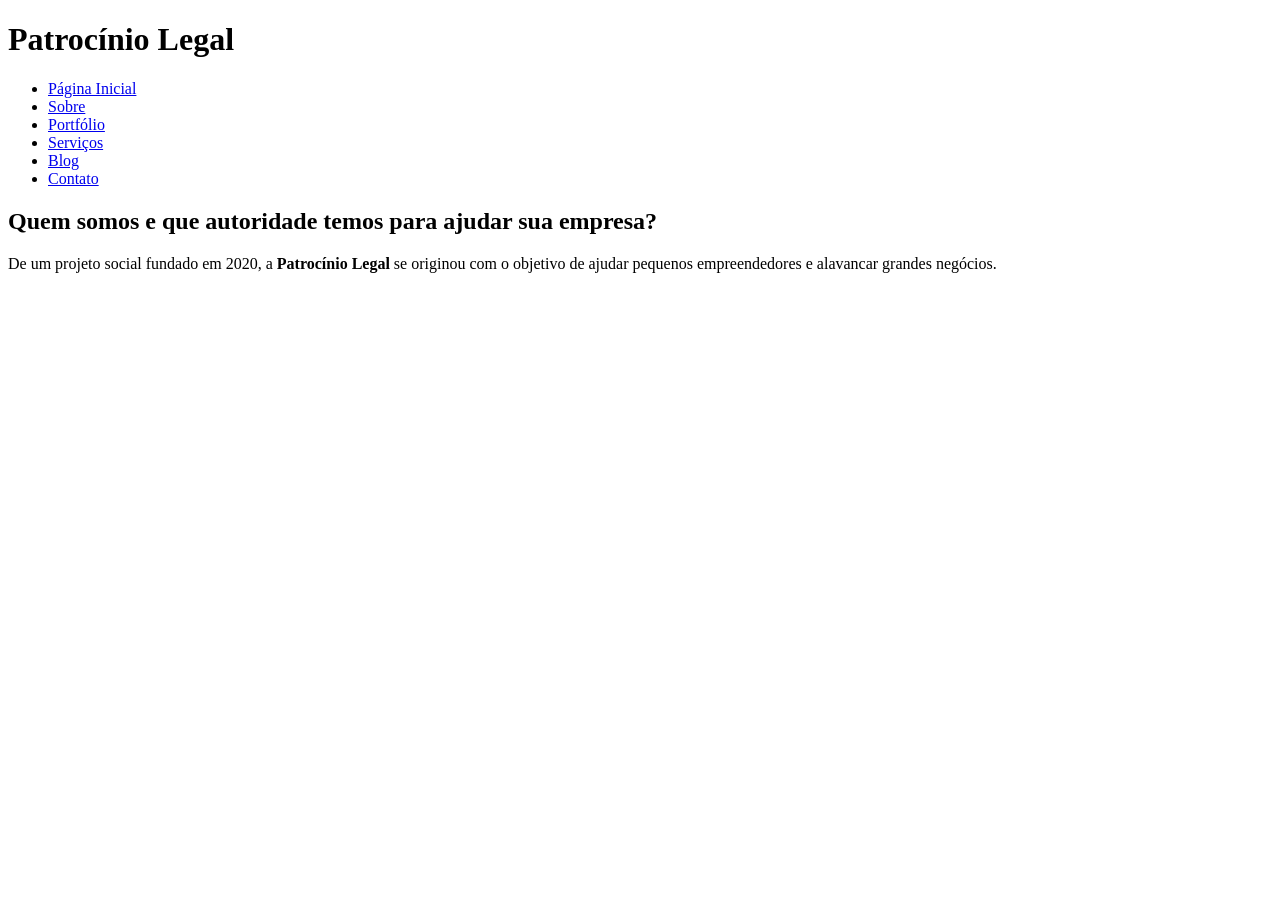
==== index.html @ 95391bee "Add files via upload" ====
<!DOCTYPE html>
<html lang="pt-BR">
<head>
    <meta charset="UTF-8">
    <meta name="viewport" content="width=device-width, initial-scale=1.0">
    
    <title>Página Inicial</title>
</head>
<body>
    <main>
        <header>
            <h1>Patrocínio Legal</h1>
        </header>
        <nav>
            <ul>
                <li><a href="index.html">Página Inicial</a></li>
                <li><a href="sobre.html">Sobre</a></li>
                <li><a href="portfolio.html">Portfólio</a></li>
                <li><a href="serviços.html">Serviços</a></li>
                <li><a href="blog.html">Blog</a></li>
                <li><a href="contato.html">Contato</a></li>
            </ul>
        </nav>
        <div>
            <h2>Quem somos e que autoridade temos para ajudar sua empresa?</h2>
            <p>De um projeto social fundado em 2020, a <strong>Patrocínio Legal</strong> se originou com o objetivo de ajudar pequenos empreendedores e alavancar grandes negócios.</p>
        </div>
    </main>
</body>
</html>
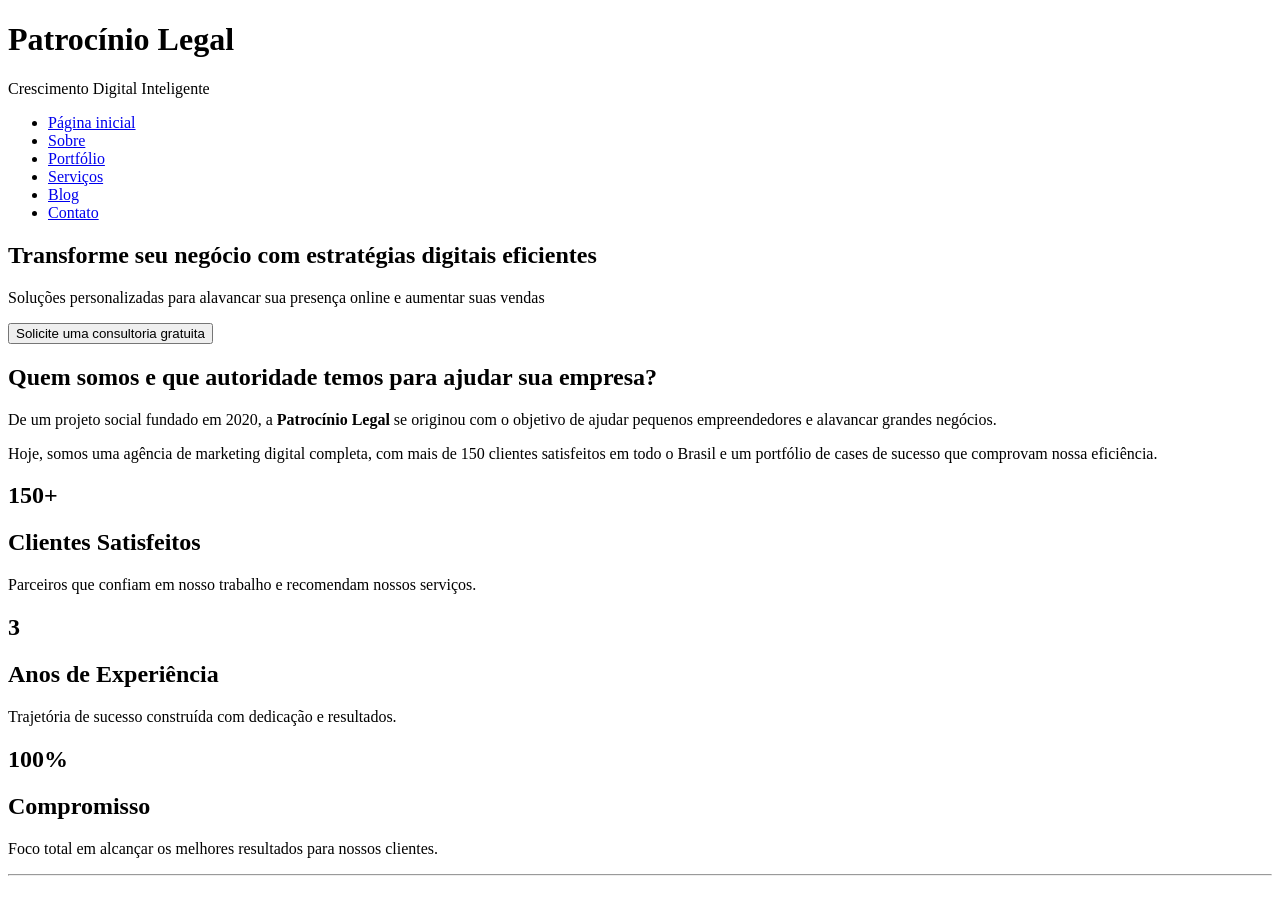
==== commit 5a4d0a6e: "modified:   index.html 	new file:   src/style/home.css" ====
--- a/index.html
+++ b/index.html
@@ -3,28 +3,62 @@
 <head>
     <meta charset="UTF-8">
     <meta name="viewport" content="width=device-width, initial-scale=1.0">
-    
-    <title>Página Inicial</title>
+    <title>Patrocínio Legal - Marketing Digital</title>
+    <link rel="stylesheet" href="/src/style/home.css">
 </head>
 <body>
-    <main>
-        <header>
-            <h1>Patrocínio Legal</h1>
-        </header>
-        <nav>
-            <ul>
-                <li><a href="index.html">Página Inicial</a></li>
-                <li><a href="sobre.html">Sobre</a></li>
-                <li><a href="portfolio.html">Portfólio</a></li>
-                <li><a href="serviços.html">Serviços</a></li>
-                <li><a href="blog.html">Blog</a></li>
-                <li><a href="contato.html">Contato</a></li>
-            </ul>
-        </nav>
-        <div>
-            <h2>Quem somos e que autoridade temos para ajudar sua empresa?</h2>
-            <p>De um projeto social fundado em 2020, a <strong>Patrocínio Legal</strong> se originou com o objetivo de ajudar pequenos empreendedores e alavancar grandes negócios.</p>
+    <header class="header-app">
+        <h1 class="logo">Patrocínio Legal</h1>
+        <span class="tagline">Crescimento Digital Inteligente</span>
+    </header>
+    
+    <nav class="nav-app">
+        <ul>
+            <li><a href="index.html">Página inicial</a></li>
+            <li><a href="sobre.html">Sobre</a></li>
+            <li><a href="portfolio.html">Portfólio</a></li>
+            <li><a href="servicos.html">Serviços</a></li>
+            <li><a href="blog.html">Blog</a></li>
+            <li><a href="contato.html">Contato</a></li>
+        </ul>
+    </nav>
+    
+    <div class="divider"></div>
+    
+    <section class="hero-banner">
+        <h1>Transforme seu negócio com estratégias digitais eficientes</h1>
+        <p>Soluções personalizadas para alavancar sua presença online e aumentar suas vendas</p>
+        <button class="cta-button">Solicite uma consultoria gratuita</button>
+    </section>
+
+    <section class="about-section">
+    <h2>Quem somos e que autoridade temos para ajudar sua empresa?</h2>
+    
+    <p>De um projeto social fundado em 2020, a <strong>Patrocínio Legal</strong> se originou com o objetivo de ajudar pequenos empreendedores e alavancar grandes negócios.</p>
+    
+    <p>Hoje, somos uma agência de marketing digital completa, com mais de 150 clientes satisfeitos em todo o Brasil e um portfólio de cases de sucesso que comprovam nossa eficiência.</p>
+    
+    <div class="container-metrics">
+        <div class="metric-card">
+            <h2>150+</h2>
+            <h2>Clientes Satisfeitos</h2>
+            <p>Parceiros que confiam em nosso trabalho e recomendam nossos serviços.</p>
         </div>
-    </main>
+
+        <div class="metric-card">
+            <h2>3</h2>
+            <h2>Anos de Experiência</h2>
+            <p>Trajetória de sucesso construída com dedicação e resultados.</p>
+        </div>
+
+        <div class="metric-card">
+            <h2>100%</h2>
+            <h2>Compromisso</h2>
+            <p>Foco total em alcançar os melhores resultados para nossos clientes.</p>
+        </div>
+    </div>
+</section>
+
+<hr class="section-divider">
 </body>
 </html>
--- a/src/style/home.css
+++ b/src/style/home.css
@@ -0,0 +1,7 @@
+:root {
+  --verde-principal: #2ecc71;
+  --verde-escuro: #27ae60;
+  --cinza-escuro: #2c3e50;
+  --cinza-texto: #7f8c8d;
+  --branco: #ffffff;
+}
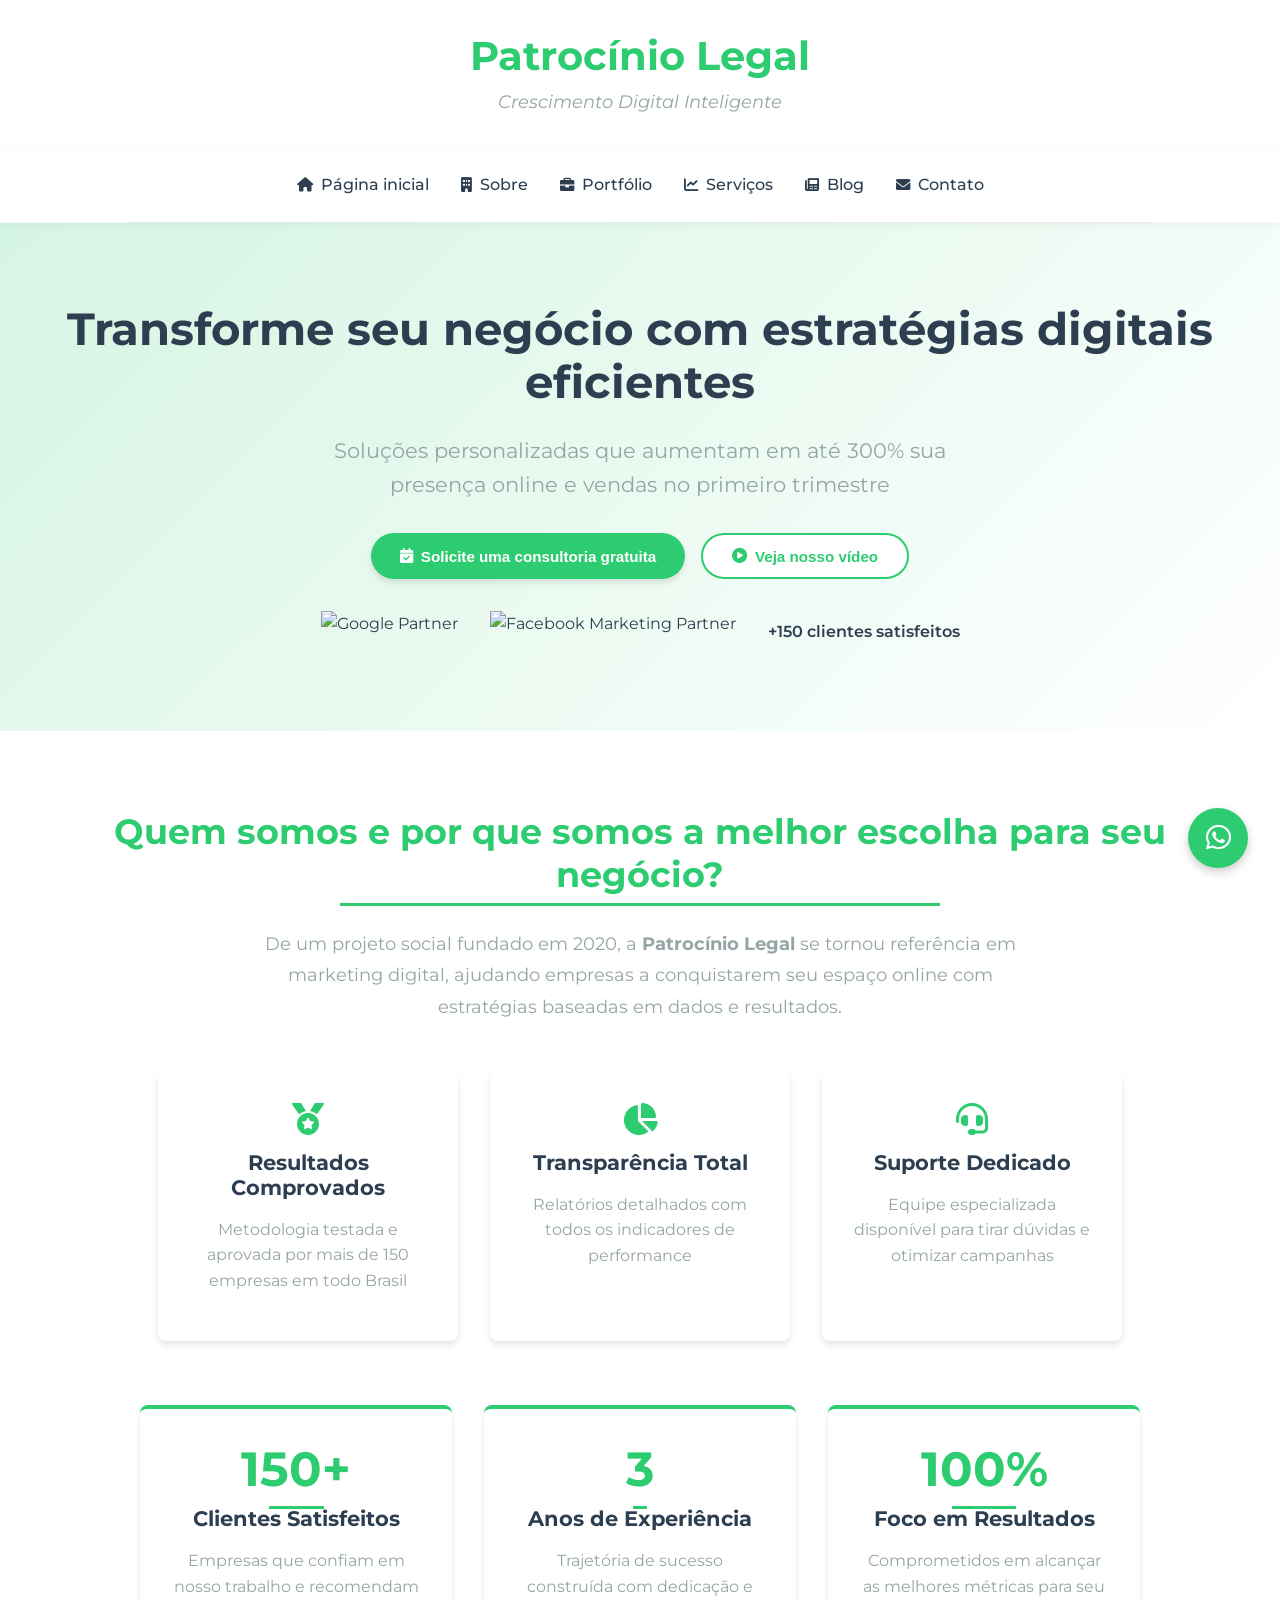
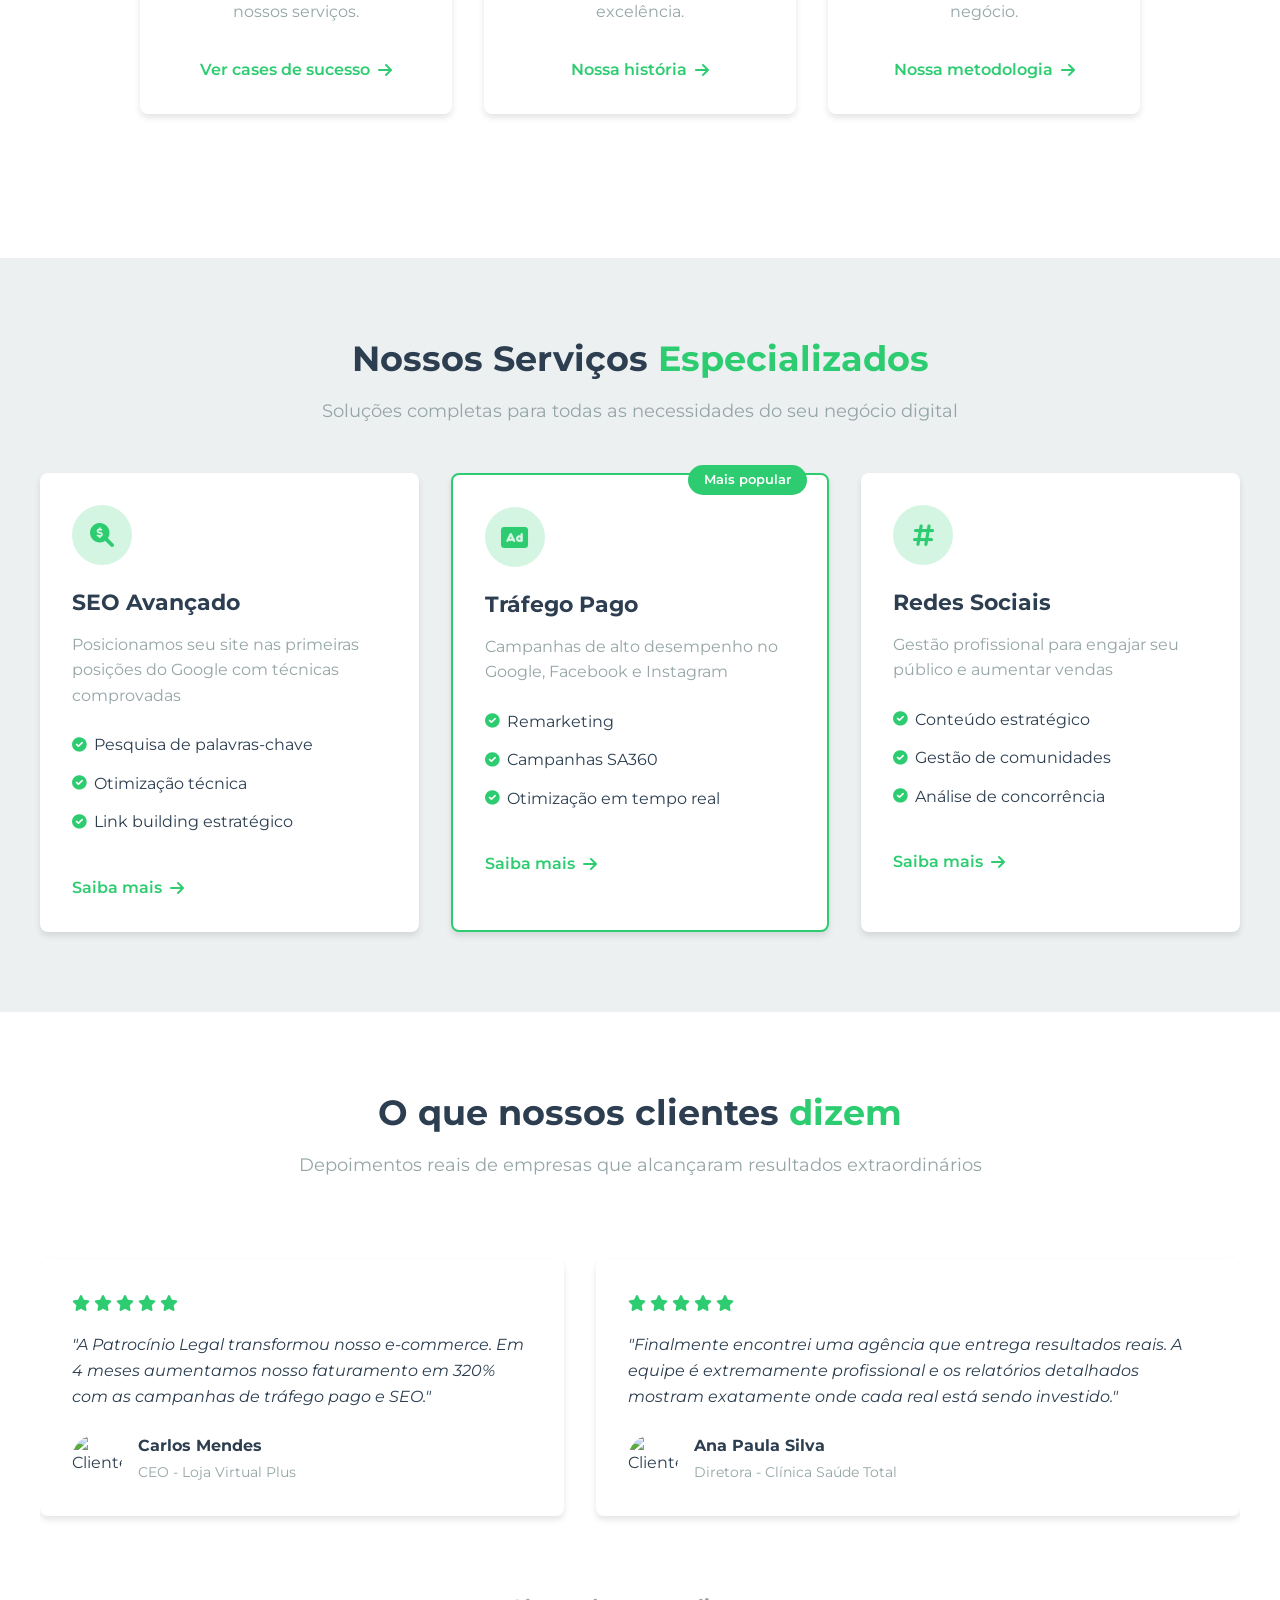
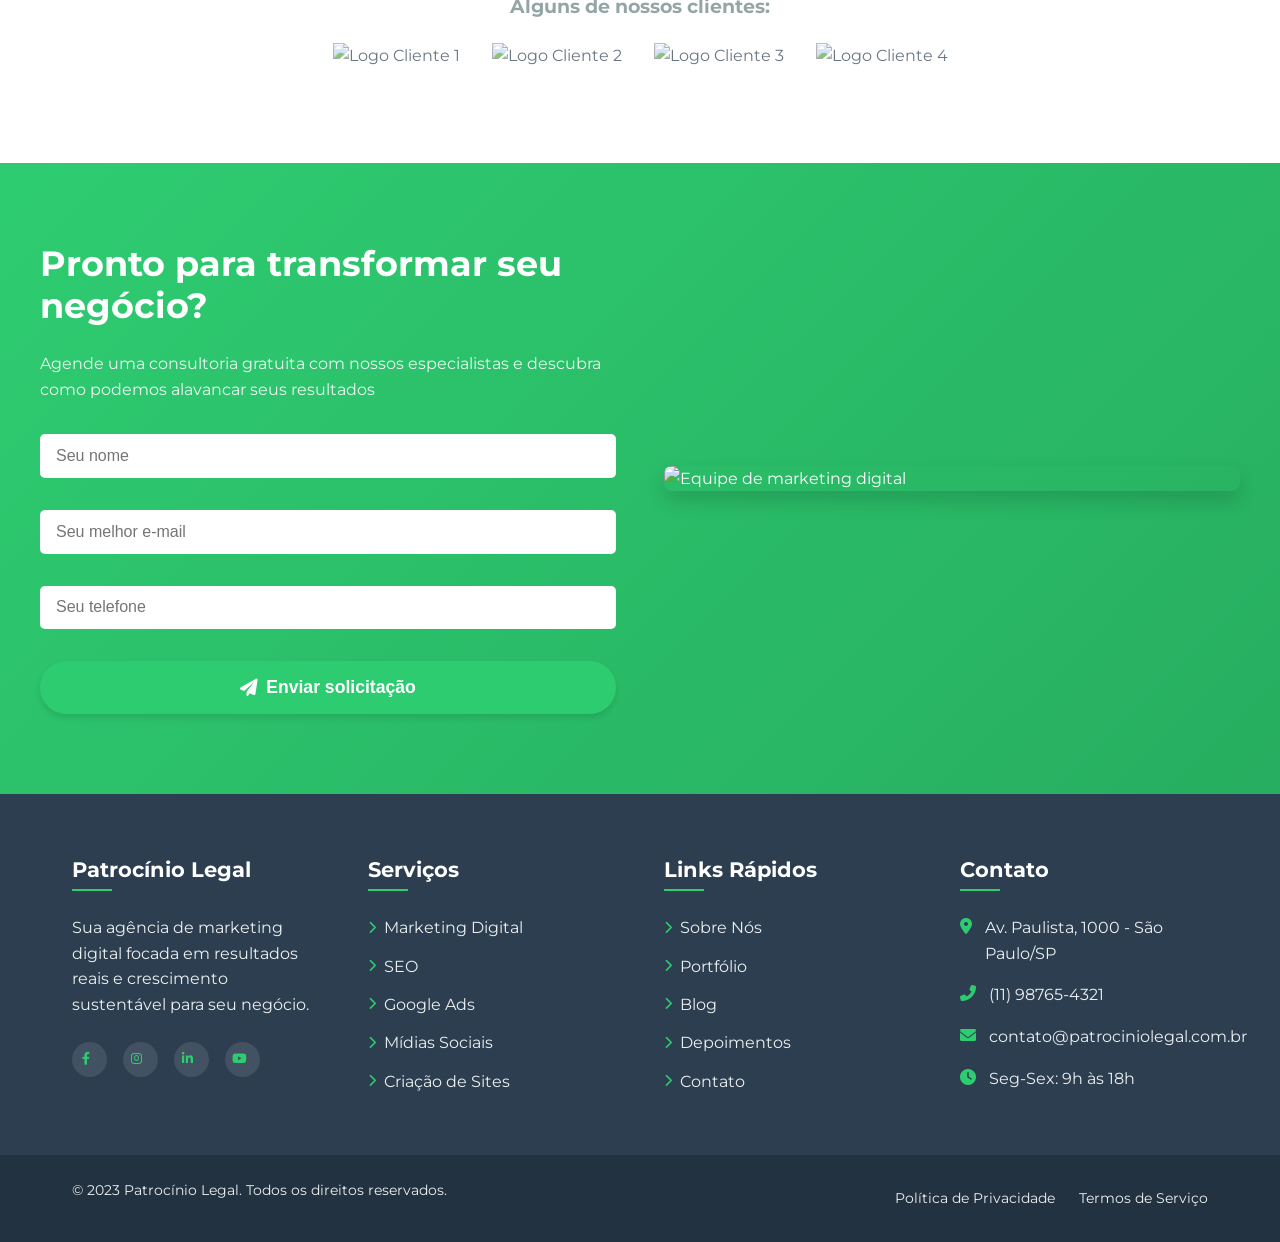
==== commit 6b58a344: "modified:   index.html 	modified:   src/style/home.css" ====
--- a/index.html
+++ b/index.html
@@ -1,64 +1,312 @@
 <!DOCTYPE html>
 <html lang="pt-BR">
+
 <head>
     <meta charset="UTF-8">
     <meta name="viewport" content="width=device-width, initial-scale=1.0">
-    <title>Patrocínio Legal - Marketing Digital</title>
+    <meta name="description"
+        content="Agência de Marketing Digital especializada em crescimento de negócios online com resultados comprovados">
+    <title>Patrocínio Legal - Marketing Digital que Transforma Negócios</title>
+    <link rel="preconnect" href="https://fonts.googleapis.com">
+    <link rel="preconnect" href="https://fonts.gstatic.com" crossorigin>
+    <link
+        href="https://fonts.googleapis.com/css2?family=Montserrat:wght@400;500;600;700&family=Open+Sans:wght@400;600&display=swap"
+        rel="stylesheet">
+    <link rel="stylesheet" href="https://cdnjs.cloudflare.com/ajax/libs/font-awesome/6.0.0/css/all.min.css">
     <link rel="stylesheet" href="/src/style/home.css">
 </head>
+
 <body>
     <header class="header-app">
-        <h1 class="logo">Patrocínio Legal</h1>
-        <span class="tagline">Crescimento Digital Inteligente</span>
+        <div class="header-container">
+            <h1 class="logo">Patrocínio Legal</h1>
+            <span class="tagline">Crescimento Digital Inteligente</span>
+        </div>
     </header>
-    
+
     <nav class="nav-app">
         <ul>
-            <li><a href="index.html">Página inicial</a></li>
-            <li><a href="sobre.html">Sobre</a></li>
-            <li><a href="portfolio.html">Portfólio</a></li>
-            <li><a href="servicos.html">Serviços</a></li>
-            <li><a href="blog.html">Blog</a></li>
-            <li><a href="contato.html">Contato</a></li>
+            <li><a href="index.html"><i class="fas fa-home"></i> Página inicial</a></li>
+            <li><a href="sobre.html"><i class="fas fa-building"></i> Sobre</a></li>
+            <li><a href="portfolio.html"><i class="fas fa-briefcase"></i> Portfólio</a></li>
+            <li><a href="servicos.html"><i class="fas fa-chart-line"></i> Serviços</a></li>
+            <li><a href="blog.html"><i class="fas fa-newspaper"></i> Blog</a></li>
+            <li><a href="contato.html"><i class="fas fa-envelope"></i> Contato</a></li>
         </ul>
     </nav>
-    
+
     <div class="divider"></div>
-    
+
     <section class="hero-banner">
-        <h1>Transforme seu negócio com estratégias digitais eficientes</h1>
-        <p>Soluções personalizadas para alavancar sua presença online e aumentar suas vendas</p>
-        <button class="cta-button">Solicite uma consultoria gratuita</button>
+        <div class="hero-content">
+            <h1>Transforme seu negócio com estratégias digitais eficientes</h1>
+            <p class="hero-subtitle">Soluções personalizadas que aumentam em até 300% sua presença online e vendas no
+                primeiro trimestre</p>
+            <div class="hero-cta">
+                <button class="cta-button primary"><i class="fas fa-calendar-check"></i> Solicite uma consultoria
+                    gratuita</button>
+                <button class="cta-button secondary"><i class="fas fa-play-circle"></i> Veja nosso vídeo</button>
+            </div>
+            <div class="trust-badges">
+                <img src="images/google-partner.png" alt="Google Partner" width="120">
+                <img src="images/facebook-marketing-partner.png" alt="Facebook Marketing Partner" width="120">
+                <span>+150 clientes satisfeitos</span>
+            </div>
+        </div>
     </section>
 
     <section class="about-section">
-    <h2>Quem somos e que autoridade temos para ajudar sua empresa?</h2>
-    
-    <p>De um projeto social fundado em 2020, a <strong>Patrocínio Legal</strong> se originou com o objetivo de ajudar pequenos empreendedores e alavancar grandes negócios.</p>
-    
-    <p>Hoje, somos uma agência de marketing digital completa, com mais de 150 clientes satisfeitos em todo o Brasil e um portfólio de cases de sucesso que comprovam nossa eficiência.</p>
-    
-    <div class="container-metrics">
-        <div class="metric-card">
-            <h2>150+</h2>
-            <h2>Clientes Satisfeitos</h2>
-            <p>Parceiros que confiam em nosso trabalho e recomendam nossos serviços.</p>
-        </div>
-
-        <div class="metric-card">
-            <h2>3</h2>
-            <h2>Anos de Experiência</h2>
-            <p>Trajetória de sucesso construída com dedicação e resultados.</p>
-        </div>
-
-        <div class="metric-card">
-            <h2>100%</h2>
-            <h2>Compromisso</h2>
-            <p>Foco total em alcançar os melhores resultados para nossos clientes.</p>
-        </div>
+        <div class="about-container">
+            <h2>Quem somos e por que somos a melhor escolha para seu negócio?</h2>
+
+            <p class="about-intro">De um projeto social fundado em 2020, a <strong>Patrocínio Legal</strong> se tornou
+                referência em marketing digital, ajudando empresas a conquistarem seu espaço online com estratégias
+                baseadas em dados e resultados.</p>
+
+            <div class="about-highlights">
+                <div class="highlight-card">
+                    <i class="fas fa-medal"></i>
+                    <h3>Resultados Comprovados</h3>
+                    <p>Metodologia testada e aprovada por mais de 150 empresas em todo Brasil</p>
+                </div>
+                <div class="highlight-card">
+                    <i class="fas fa-chart-pie"></i>
+                    <h3>Transparência Total</h3>
+                    <p>Relatórios detalhados com todos os indicadores de performance</p>
+                </div>
+                <div class="highlight-card">
+                    <i class="fas fa-headset"></i>
+                    <h3>Suporte Dedicado</h3>
+                    <p>Equipe especializada disponível para tirar dúvidas e otimizar campanhas</p>
+                </div>
+            </div>
+
+            <div class="container-metrics">
+                <div class="metric-card">
+                    <h2>150+</h2>
+                    <h3>Clientes Satisfeitos</h3>
+                    <p>Empresas que confiam em nosso trabalho e recomendam nossos serviços.</p>
+                    <a href="#" class="metric-link">Ver cases de sucesso <i class="fas fa-arrow-right"></i></a>
+                </div>
+
+                <div class="metric-card">
+                    <h2>3</h2>
+                    <h3>Anos de Experiência</h3>
+                    <p>Trajetória de sucesso construída com dedicação e excelência.</p>
+                    <a href="#" class="metric-link">Nossa história <i class="fas fa-arrow-right"></i></a>
+                </div>
+
+                <div class="metric-card">
+                    <h2>100%</h2>
+                    <h3>Foco em Resultados</h3>
+                    <p>Comprometidos em alcançar as melhores métricas para seu negócio.</p>
+                    <a href="#" class="metric-link">Nossa metodologia <i class="fas fa-arrow-right"></i></a>
+                </div>
+            </div>
+        </div>
+    </section>
+
+    <section class="services-section">
+        <div class="services-container">
+            <h2>Nossos Serviços <span>Especializados</span></h2>
+            <p class="section-subtitle">Soluções completas para todas as necessidades do seu negócio digital</p>
+
+            <div class="services-grid">
+                <div class="service-card">
+                    <div class="service-icon">
+                        <i class="fas fa-search-dollar"></i>
+                    </div>
+                    <h3>SEO Avançado</h3>
+                    <p>Posicionamos seu site nas primeiras posições do Google com técnicas comprovadas</p>
+                    <ul class="service-features">
+                        <li><i class="fas fa-check-circle"></i> Pesquisa de palavras-chave</li>
+                        <li><i class="fas fa-check-circle"></i> Otimização técnica</li>
+                        <li><i class="fas fa-check-circle"></i> Link building estratégico</li>
+                    </ul>
+                    <a href="#" class="service-link">Saiba mais <i class="fas fa-arrow-right"></i></a>
+                </div>
+
+                <div class="service-card featured">
+                    <div class="service-icon">
+                        <i class="fas fa-ad"></i>
+                    </div>
+                    <h3>Tráfego Pago</h3>
+                    <p>Campanhas de alto desempenho no Google, Facebook e Instagram</p>
+                    <ul class="service-features">
+                        <li><i class="fas fa-check-circle"></i> Remarketing</li>
+                        <li><i class="fas fa-check-circle"></i> Campanhas SA360</li>
+                        <li><i class="fas fa-check-circle"></i> Otimização em tempo real</li>
+                    </ul>
+                    <a href="#" class="service-link">Saiba mais <i class="fas fa-arrow-right"></i></a>
+                    <div class="featured-badge">Mais popular</div>
+                </div>
+
+                <div class="service-card">
+                    <div class="service-icon">
+                        <i class="fas fa-hashtag"></i>
+                    </div>
+                    <h3>Redes Sociais</h3>
+                    <p>Gestão profissional para engajar seu público e aumentar vendas</p>
+                    <ul class="service-features">
+                        <li><i class="fas fa-check-circle"></i> Conteúdo estratégico</li>
+                        <li><i class="fas fa-check-circle"></i> Gestão de comunidades</li>
+                        <li><i class="fas fa-check-circle"></i> Análise de concorrência</li>
+                    </ul>
+                    <a href="#" class="service-link">Saiba mais <i class="fas fa-arrow-right"></i></a>
+                </div>
+            </div>
+        </div>
+    </section>
+
+    <section class="testimonials-section">
+        <div class="testimonials-container">
+            <h2>O que nossos clientes <span>dizem</span></h2>
+            <p class="section-subtitle">Depoimentos reais de empresas que alcançaram resultados extraordinários</p>
+
+            <div class="testimonials-slider">
+                <div class="testimonial-card">
+                    <div class="testimonial-rating">
+                        <i class="fas fa-star"></i>
+                        <i class="fas fa-star"></i>
+                        <i class="fas fa-star"></i>
+                        <i class="fas fa-star"></i>
+                        <i class="fas fa-star"></i>
+                    </div>
+                    <p class="testimonial-text">"A Patrocínio Legal transformou nosso e-commerce. Em 4 meses aumentamos
+                        nosso faturamento em 320% com as campanhas de tráfego pago e SEO."</p>
+                    <div class="testimonial-author">
+                        <img src="images/client1.jpg" alt="Cliente 1" class="author-avatar">
+                        <div class="author-info">
+                            <strong>Carlos Mendes</strong>
+                            <span>CEO - Loja Virtual Plus</span>
+                        </div>
+                    </div>
+                </div>
+
+                <div class="testimonial-card">
+                    <div class="testimonial-rating">
+                        <i class="fas fa-star"></i>
+                        <i class="fas fa-star"></i>
+                        <i class="fas fa-star"></i>
+                        <i class="fas fa-star"></i>
+                        <i class="fas fa-star"></i>
+                    </div>
+                    <p class="testimonial-text">"Finalmente encontrei uma agência que entrega resultados reais. A equipe
+                        é extremamente profissional e os relatórios detalhados mostram exatamente onde cada real está
+                        sendo investido."</p>
+                    <div class="testimonial-author">
+                        <img src="images/client2.jpg" alt="Cliente 2" class="author-avatar">
+                        <div class="author-info">
+                            <strong>Ana Paula Silva</strong>
+                            <span>Diretora - Clínica Saúde Total</span>
+                        </div>
+                    </div>
+                </div>
+            </div>
+
+            <div class="companies-logos">
+                <h3>Alguns de nossos clientes:</h3>
+                <div class="logos-grid">
+                    <img src="images/client-logo1.png" alt="Logo Cliente 1">
+                    <img src="images/client-logo2.png" alt="Logo Cliente 2">
+                    <img src="images/client-logo3.png" alt="Logo Cliente 3">
+                    <img src="images/client-logo4.png" alt="Logo Cliente 4">
+                </div>
+            </div>
+        </div>
+    </section>
+
+    <section class="cta-section">
+        <div class="cta-container">
+            <div class="cta-content">
+                <h2>Pronto para transformar seu negócio?</h2>
+                <p>Agende uma consultoria gratuita com nossos especialistas e descubra como podemos alavancar seus
+                    resultados</p>
+
+                <form class="cta-form">
+                    <div class="form-group">
+                        <input type="text" placeholder="Seu nome" required>
+                    </div>
+                    <div class="form-group">
+                        <input type="email" placeholder="Seu melhor e-mail" required>
+                    </div>
+                    <div class="form-group">
+                        <input type="tel" placeholder="Seu telefone" required>
+                    </div>
+                    <button type="submit" class="cta-button primary large">
+                        <i class="fas fa-paper-plane"></i> Enviar solicitação
+                    </button>
+                </form>
+            </div>
+            <div class="cta-image">
+                <img src="images/cta-image.jpg" alt="Equipe de marketing digital">
+            </div>
+        </div>
+    </section>
+
+    <footer class="footer-app">
+        <div class="footer-container">
+            <div class="footer-column">
+                <h3>Patrocínio Legal</h3>
+                <p>Sua agência de marketing digital focada em resultados reais e crescimento sustentável para seu
+                    negócio.</p>
+                <div class="social-links">
+                    <a href="#"><i class="fab fa-facebook-f"></i></a>
+                    <a href="#"><i class="fab fa-instagram"></i></a>
+                    <a href="#"><i class="fab fa-linkedin-in"></i></a>
+                    <a href="#"><i class="fab fa-youtube"></i></a>
+                </div>
+            </div>
+
+            <div class="footer-column">
+                <h3>Serviços</h3>
+                <ul>
+                    <li><a href="#"><i class="fas fa-chevron-right"></i> Marketing Digital</a></li>
+                    <li><a href="#"><i class="fas fa-chevron-right"></i> SEO</a></li>
+                    <li><a href="#"><i class="fas fa-chevron-right"></i> Google Ads</a></li>
+                    <li><a href="#"><i class="fas fa-chevron-right"></i> Mídias Sociais</a></li>
+                    <li><a href="#"><i class="fas fa-chevron-right"></i> Criação de Sites</a></li>
+                </ul>
+            </div>
+
+            <div class="footer-column">
+                <h3>Links Rápidos</h3>
+                <ul>
+                    <li><a href="#"><i class="fas fa-chevron-right"></i> Sobre Nós</a></li>
+                    <li><a href="#"><i class="fas fa-chevron-right"></i> Portfólio</a></li>
+                    <li><a href="#"><i class="fas fa-chevron-right"></i> Blog</a></li>
+                    <li><a href="#"><i class="fas fa-chevron-right"></i> Depoimentos</a></li>
+                    <li><a href="#"><i class="fas fa-chevron-right"></i> Contato</a></li>
+                </ul>
+            </div>
+
+            <div class="footer-column">
+                <h3>Contato</h3>
+                <ul class="contact-info">
+                    <li><i class="fas fa-map-marker-alt"></i> Av. Paulista, 1000 - São Paulo/SP</li>
+                    <li><i class="fas fa-phone-alt"></i> (11) 98765-4321</li>
+                    <li><i class="fas fa-envelope"></i> contato@patrociniolegal.com.br</li>
+                    <li><i class="fas fa-clock"></i> Seg-Sex: 9h às 18h</li>
+                </ul>
+            </div>
+        </div>
+
+        <div class="footer-bottom">
+            <div class="footer-bottom-container">
+                <p>&copy; 2023 Patrocínio Legal. Todos os direitos reservados.</p>
+                <div class="footer-links">
+                    <a href="#">Política de Privacidade</a>
+                    <a href="#">Termos de Serviço</a>
+                </div>
+            </div>
+        </div>
+    </footer>
+
+    <div class="whatsapp-float">
+        <a href="https://wa.me/5511987654321" target="_blank">
+            <i class="fab fa-whatsapp"></i>
+        </a>
     </div>
-</section>
-
-<hr class="section-divider">
 </body>
+
 </html>
--- a/src/style/home.css
+++ b/src/style/home.css
@@ -1,7 +1,891 @@
 :root {
   --verde-principal: #2ecc71;
   --verde-escuro: #27ae60;
+  --verde-claro: #d5f5e3;
   --cinza-escuro: #2c3e50;
-  --cinza-texto: #7f8c8d;
+  --cinza-medio: #95a5a6;
+  --cinza-claro: #ecf0f1;
   --branco: #ffffff;
+  --preto: #333333;
+  --sombra: 0 4px 6px rgba(0, 0, 0, 0.1);
+  --sombra-hover: 0 10px 20px rgba(0, 0, 0, 0.15);
+}
+
+* {
+  margin: 0;
+  padding: 0;
+  box-sizing: border-box;
+}
+
+body {
+  font-family: 'Montserrat', 'Open Sans', sans-serif;
+  line-height: 1.6;
+  color: var(--cinza-escuro);
+  background-color: var(--branco);
+  -webkit-font-smoothing: antialiased;
+}
+
+h1, h2, h3, h4 {
+  font-family: 'Montserrat', sans-serif;
+  font-weight: 700;
+  line-height: 1.2;
+}
+
+p {
+  margin-bottom: 1rem;
+  color: var(--cinza-medio);
+}
+
+a {
+  text-decoration: none;
+  color: var(--verde-principal);
+  transition: all 0.3s ease;
+}
+
+img {
+  max-width: 100%;
+  height: auto;
+}
+
+.header-app {
+  padding: 2rem 0;
+  text-align: center;
+  background-color: var(--branco);
+  box-shadow: 0 2px 10px rgba(0, 0, 0, 0.05);
+}
+
+.header-container {
+  max-width: 1200px;
+  margin: 0 auto;
+  padding: 0 20px;
+}
+
+.logo {
+  font-size: 2.5rem;
+  color: var(--verde-principal);
+  margin-bottom: 0.5rem;
+}
+
+.logo-container {
+  display: flex;
+  align-items: center;
+  gap: 1rem;
+}
+
+.logo-icon {
+  flex-shrink: 0;
+}
+
+.tagline {
+  display: block;
+  font-size: 1.1rem;
+  font-style: italic;
+  color: var(--cinza-medio);
+}
+
+.nav-app {
+  background-color: var(--branco);
+  position: sticky;
+  top: 0;
+  z-index: 100;
+  box-shadow: 0 2px 10px rgba(0, 0, 0, 0.05);
+}
+
+.nav-app ul {
+  display: flex;
+  justify-content: center;
+  list-style: none;
+  max-width: 1200px;
+  margin: 0 auto;
+  padding: 1rem;
+  flex-wrap: wrap;
+}
+
+.nav-app li {
+  margin: 0 1rem;
+}
+
+.nav-app a {
+  color: var(--cinza-escuro);
+  font-weight: 500;
+  padding: 0.5rem 0;
+  position: relative;
+  display: flex;
+  align-items: center;
+}
+
+.nav-app a i {
+  margin-right: 0.5rem;
+  font-size: 0.9rem;
+}
+
+.nav-app a::after {
+  content: '';
+  position: absolute;
+  width: 0;
+  height: 2px;
+  background: var(--verde-principal);
+  bottom: 0;
+  left: 0;
+  transition: width 0.3s ease;
+}
+
+.nav-app a:hover {
+  color: var(--verde-principal);
+}
+
+.nav-app a:hover::after {
+  width: 100%;
+}
+
+.divider {
+  height: 1px;
+  background-color: var(--cinza-claro);
+  width: 80%;
+  margin: 0 auto;
+}
+
+.hero-banner {
+  background: linear-gradient(135deg, var(--verde-claro), var(--branco));
+  padding: 5rem 2rem;
+  text-align: center;
+}
+
+.hero-content {
+  max-width: 1200px;
+  margin: 0 auto;
+}
+
+.hero-banner h1 {
+  font-size: 2.8rem;
+  margin-bottom: 1.5rem;
+  color: var(--cinza-escuro);
+}
+
+.hero-subtitle {
+  font-size: 1.3rem;
+  color: var(--cinza-medio);
+  max-width: 700px;
+  margin: 0 auto 2rem;
+}
+
+.hero-cta {
+  display: flex;
+  justify-content: center;
+  gap: 1rem;
+  margin-bottom: 2rem;
+  flex-wrap: wrap;
+}
+
+.trust-badges {
+  display: flex;
+  justify-content: center;
+  align-items: center;
+  gap: 2rem;
+  flex-wrap: wrap;
+}
+
+.trust-badges img {
+  height: 40px;
+  width: auto;
+}
+
+.trust-badges span {
+  font-weight: 600;
+  color: var(--cinza-escuro);
+}
+
+.cta-button {
+  display: inline-flex;
+  align-items: center;
+  justify-content: center;
+  padding: 0.8rem 1.8rem;
+  border-radius: 50px;
+  font-weight: 600;
+  transition: all 0.3s ease;
+  cursor: pointer;
+  border: none;
+  font-size: 0.95rem;
+}
+
+.cta-button i {
+  margin-right: 0.5rem;
+}
+
+.cta-button.primary {
+  background-color: var(--verde-principal);
+  color: var(--branco);
+  box-shadow: var(--sombra);
+}
+
+.cta-button.primary:hover {
+  background-color: var(--verde-escuro);
+  transform: translateY(-3px);
+  box-shadow: var(--sombra-hover);
+}
+
+.cta-button.secondary {
+  background-color: var(--branco);
+  color: var(--verde-principal);
+  border: 2px solid var(--verde-principal);
+}
+
+.cta-button.secondary:hover {
+  background-color: var(--verde-claro);
+  transform: translateY(-3px);
+}
+
+.cta-button.large {
+  padding: 1rem 2.5rem;
+  font-size: 1.1rem;
+}
+
+/* ===== SEÇÃO SOBRE ===== */
+.about-section {
+  padding: 5rem 2rem;
+  background-color: var(--branco);
+}
+
+.about-container {
+  max-width: 1200px;
+  margin: 0 auto;
+  text-align: center;
+}
+
+.about-section h2 {
+  font-size: 2.2rem;
+  color: var(--verde-principal);
+  margin-bottom: 2rem;
+  position: relative;
+  display: inline-block;
+}
+
+.about-section h2::after {
+  content: '';
+  position: absolute;
+  width: 50%;
+  height: 3px;
+  background: var(--verde-principal);
+  bottom: -10px;
+  left: 25%;
+}
+
+.about-intro {
+  font-size: 1.1rem;
+  max-width: 800px;
+  margin: 0 auto 3rem;
+  line-height: 1.8;
+}
+
+.about-highlights {
+  display: flex;
+  justify-content: center;
+  gap: 2rem;
+  margin: 3rem auto;
+  flex-wrap: wrap;
+}
+
+.highlight-card {
+  flex: 1;
+  min-width: 250px;
+  max-width: 300px;
+  padding: 2rem;
+  background: var(--branco);
+  border-radius: 8px;
+  box-shadow: var(--sombra);
+  transition: all 0.3s ease;
+}
+
+.highlight-card:hover {
+  transform: translateY(-10px);
+  box-shadow: var(--sombra-hover);
+}
+
+.highlight-card i {
+  font-size: 2rem;
+  color: var(--verde-principal);
+  margin-bottom: 1rem;
+}
+
+.highlight-card h3 {
+  font-size: 1.3rem;
+  margin-bottom: 1rem;
+  color: var(--cinza-escuro);
+}
+
+.container-metrics {
+  display: grid;
+  grid-template-columns: repeat(auto-fit, minmax(250px, 1fr));
+  gap: 2rem;
+  max-width: 1000px;
+  margin: 4rem auto;
+}
+
+.metric-card {
+  background: var(--branco);
+  padding: 2rem;
+  border-radius: 8px;
+  box-shadow: var(--sombra);
+  transition: all 0.3s ease;
+  text-align: center;
+  border-top: 4px solid var(--verde-principal);
+  position: relative;
+  overflow: hidden;
+}
+
+.metric-card:hover {
+  transform: translateY(-10px);
+  box-shadow: var(--sombra-hover);
+}
+
+.metric-card h2 {
+  font-size: 3rem;
+  color: var(--verde-principal);
+  margin-bottom: 0.5rem;
+}
+
+.metric-card h3 {
+  font-size: 1.3rem;
+  margin-bottom: 1rem;
+  color: var(--cinza-escuro);
+}
+
+.metric-link {
+  display: inline-flex;
+  align-items: center;
+  color: var(--verde-principal);
+  font-weight: 600;
+  margin-top: 1rem;
+}
+
+.metric-link i {
+  margin-left: 0.5rem;
+  transition: transform 0.3s ease;
+}
+
+.metric-link:hover i {
+  transform: translateX(5px);
+}
+
+/* ===== SERVIÇOS ===== */
+.services-section {
+  padding: 5rem 2rem;
+  background-color: var(--cinza-claro);
+}
+
+.services-container {
+  max-width: 1200px;
+  margin: 0 auto;
+  text-align: center;
+}
+
+.services-section h2 {
+  font-size: 2.2rem;
+  color: var(--cinza-escuro);
+  margin-bottom: 1rem;
+}
+
+.services-section h2 span {
+  color: var(--verde-principal);
+}
+
+.section-subtitle {
+  font-size: 1.1rem;
+  color: var(--cinza-medio);
+  max-width: 700px;
+  margin: 0 auto 3rem;
+}
+
+.services-grid {
+  display: grid;
+  grid-template-columns: repeat(auto-fit, minmax(300px, 1fr));
+  gap: 2rem;
+  margin-top: 2rem;
+}
+
+.service-card {
+  background: var(--branco);
+  padding: 2rem;
+  border-radius: 8px;
+  box-shadow: var(--sombra);
+  transition: all 0.3s ease;
+  position: relative;
+  text-align: left;
+}
+
+.service-card.featured {
+  border: 2px solid var(--verde-principal);
+}
+
+.service-icon {
+  width: 60px;
+  height: 60px;
+  background: var(--verde-claro);
+  border-radius: 50%;
+  display: flex;
+  align-items: center;
+  justify-content: center;
+  margin-bottom: 1.5rem;
+}
+
+.service-icon i {
+  font-size: 1.5rem;
+  color: var(--verde-principal);
+}
+
+.service-card h3 {
+  font-size: 1.4rem;
+  margin-bottom: 1rem;
+  color: var(--cinza-escuro);
+}
+
+.service-features {
+  list-style: none;
+  margin: 1.5rem 0;
+}
+
+.service-features li {
+  margin-bottom: 0.8rem;
+  display: flex;
+  align-items: center;
+}
+
+.service-features i {
+  color: var(--verde-principal);
+  margin-right: 0.5rem;
+  font-size: 0.9rem;
+}
+
+.service-link {
+  display: inline-flex;
+  align-items: center;
+  color: var(--verde-principal);
+  font-weight: 600;
+  margin-top: 1rem;
+}
+
+.service-link i {
+  margin-left: 0.5rem;
+  transition: transform 0.3s ease;
+}
+
+.service-link:hover i {
+  transform: translateX(5px);
+}
+
+.featured-badge {
+  position: absolute;
+  top: -10px;
+  right: 20px;
+  background: var(--verde-principal);
+  color: var(--branco);
+  padding: 0.3rem 1rem;
+  border-radius: 20px;
+  font-size: 0.8rem;
+  font-weight: 600;
+}
+
+/* ===== DEPOIMENTOS ===== */
+.testimonials-section {
+  padding: 5rem 2rem;
+  background: var(--branco);
+}
+
+.testimonials-container {
+  max-width: 1200px;
+  margin: 0 auto;
+  text-align: center;
+}
+
+.testimonials-section h2 {
+  font-size: 2.2rem;
+  color: var(--cinza-escuro);
+  margin-bottom: 1rem;
+}
+
+.testimonials-section h2 span {
+  color: var(--verde-principal);
+}
+
+.testimonials-slider {
+  display: flex;
+  gap: 2rem;
+  overflow-x: auto;
+  padding: 2rem 0;
+  scroll-snap-type: x mandatory;
+  -webkit-overflow-scrolling: touch;
+}
+
+.testimonial-card {
+  min-width: 350px;
+  background: var(--branco);
+  padding: 2rem;
+  border-radius: 8px;
+  box-shadow: var(--sombra);
+  text-align: left;
+  scroll-snap-align: start;
+}
+
+.testimonial-rating {
+  color: var(--verde-principal);
+  margin-bottom: 1rem;
+}
+
+.testimonial-text {
+  font-style: italic;
+  margin-bottom: 1.5rem;
+  color: var(--cinza-escuro);
+}
+
+.testimonial-author {
+  display: flex;
+  align-items: center;
+}
+
+.author-avatar {
+  width: 50px;
+  height: 50px;
+  border-radius: 50%;
+  object-fit: cover;
+  margin-right: 1rem;
+}
+
+.author-info strong {
+  display: block;
+  color: var(--cinza-escuro);
+}
+
+.author-info span {
+  font-size: 0.9rem;
+  color: var(--cinza-medio);
+}
+
+.companies-logos {
+  margin-top: 3rem;
+}
+
+.companies-logos h3 {
+  margin-bottom: 1.5rem;
+  color: var(--cinza-medio);
+}
+
+.logos-grid {
+  display: flex;
+  justify-content: center;
+  align-items: center;
+  flex-wrap: wrap;
+  gap: 2rem;
+}
+
+.logos-grid img {
+  height: 40px;
+  width: auto;
+  opacity: 0.7;
+  transition: opacity 0.3s ease;
+}
+
+.logos-grid img:hover {
+  opacity: 1;
+}
+
+.cta-section {
+  padding: 5rem 2rem;
+  background: linear-gradient(135deg, var(--verde-principal), var(--verde-escuro));
+  color: var(--branco);
+}
+
+.cta-container {
+  max-width: 1200px;
+  margin: 0 auto;
+  display: grid;
+  grid-template-columns: 1fr 1fr;
+  gap: 3rem;
+  align-items: center;
+}
+
+.cta-content h2 {
+  font-size: 2.2rem;
+  margin-bottom: 1.5rem;
+  color: var(--branco);
+}
+
+.cta-content p {
+  color: rgba(255, 255, 255, 0.9);
+  margin-bottom: 2rem;
+}
+
+.cta-form {
+  display: grid;
+  gap: 1rem;
+}
+
+.form-group {
+  margin-bottom: 1rem;
+}
+
+.form-group input {
+  width: 100%;
+  padding: 0.8rem 1rem;
+  border-radius: 5px;
+  border: none;
+  font-size: 1rem;
+}
+
+.cta-image {
+  border-radius: 8px;
+  overflow: hidden;
+  box-shadow: var(--sombra-hover);
+}
+
+.cta-image img {
+  width: 100%;
+  height: auto;
+  display: block;
+}
+
+.footer-app {
+  background: var(--cinza-escuro);
+  color: var(--branco);
+  padding-top: 4rem;
+}
+
+.footer-container {
+  max-width: 1200px;
+  margin: 0 auto;
+  padding: 0 2rem;
+  display: grid;
+  grid-template-columns: repeat(auto-fit, minmax(200px, 1fr));
+  gap: 3rem;
+}
+
+.footer-column h3 {
+  color: var(--branco);
+  margin-bottom: 1.5rem;
+  font-size: 1.3rem;
+  position: relative;
+  padding-bottom: 0.5rem;
+}
+
+.footer-column h3::after {
+  content: '';
+  position: absolute;
+  width: 40px;
+  height: 2px;
+  background: var(--verde-principal);
+  bottom: 0;
+  left: 0;
+}
+
+.footer-column p {
+  color: var(--cinza-claro);
+  margin-bottom: 1.5rem;
+}
+
+.social-links {
+  display: flex;
+  gap: 1rem;
+}
+
+.social-links a {
+  display: flex;
+  align-items: center;
+  justify-content: center;
+  width: 35px;
+  height: 35px;
+  background: rgba(255, 255, 255, 0.1);
+  border-radius: 50%;
+  color: var(--branco);
+  transition: all 0.3s ease;
+}
+
+.social-links a:hover {
+  background: var(--cinza-medio);
+  transform: translateY(-3px);
+}
+
+.footer-column ul {
+  list-style: none;
+}
+
+.footer-column li {
+  margin-bottom: 0.8rem;
+}
+
+.footer-column a {
+  color: var(--cinza-claro);
+  display: flex;
+  align-items: center;
+  transition: all 0.3s ease;
+}
+
+.footer-column a i {
+  margin-right: 0.5rem;
+  font-size: 0.8rem;
+  color: var(--verde-principal);
+}
+
+.footer-column a:hover {
+  color: var(--verde-principal);
+  padding-left: 5px;
+}
+
+.contact-info li {
+  display: flex;
+  align-items: flex-start;
+  margin-bottom: 1rem;
+  color: var(--cinza-claro);
+}
+
+.contact-info i {
+  margin-right: 0.8rem;
+  color: var(--verde-principal);
+  margin-top: 3px;
+}
+
+.footer-bottom {
+  background: rgba(0, 0, 0, 0.2);
+  padding: 1.5rem 0;
+  margin-top: 3rem;
+}
+
+.footer-bottom-container {
+  max-width: 1200px;
+  margin: 0 auto;
+  padding: 0 2rem;
+  display: flex;
+  justify-content: space-between;
+  align-items: center;
+  flex-wrap: wrap;
+}
+
+.footer-bottom p {
+  color: var(--cinza-claro);
+  font-size: 0.9rem;
+}
+
+.footer-links {
+  display: flex;
+  gap: 1.5rem;
+}
+
+.footer-links a {
+  color: var(--cinza-claro);
+  font-size: 0.9rem;
+}
+
+.footer-links a:hover {
+  color: var(--verde-principal);
+}
+
+.whatsapp-float {
+  position: fixed;
+  bottom: 2rem;
+  right: 2rem;
+}
+
+.whatsapp-float a {
+  display: flex;
+  align-items: center;
+  justify-content: center;
+  width: 60px;
+  height: 60px;
+  background: var(--verde-principal);
+  color: var(--branco);
+  border-radius: 50%;
+  font-size: 1.8rem;
+  box-shadow: 0 4px 10px rgba(0, 0, 0, 0.2);
+  transition: all 0.3s ease;
+}
+
+.whatsapp-float a:hover {
+  background: var(--verde-escuro);
+  transform: translateY(-5px);
+  box-shadow: 0 6px 15px rgba(0, 0, 0, 0.3);
+}
+
+/* ===== RESPONSIVIDADE ===== */
+@media (max-width: 992px) {
+  .cta-container {
+    grid-template-columns: 1fr;
+    text-align: center;
+  }
+  
+  .cta-image {
+    order: -1;
+    max-width: 500px;
+    margin: 0 auto;
+  }
+  
+  .hero-banner h1 {
+    font-size: 2.2rem;
+  }
+  
+  .hero-subtitle {
+    font-size: 1.1rem;
+  }
+}
+
+@media (max-width: 768px) {
+  .nav-app ul {
+    flex-direction: column;
+    align-items: center;
+    gap: 0.5rem;
+  }
+  
+  .hero-banner h1 {
+    font-size: 1.8rem;
+  }
+  
+  .hero-cta {
+    flex-direction: column;
+    align-items: center;
+  }
+  
+  .about-highlights {
+    flex-direction: column;
+    align-items: center;
+  }
+  
+  .highlight-card {
+    min-width: 100%;
+  }
+  
+  .testimonial-card {
+    min-width: 280px;
+  }
+  
+  .footer-bottom-container {
+    flex-direction: column;
+    gap: 1rem;
+    text-align: center;
+  }
+  
+  .footer-links {
+    justify-content: center;
+  }
+}
+
+@media (max-width: 480px) {
+  .logo {
+    font-size: 2rem;
+  }
+  
+  .hero-banner {
+    padding: 3rem 1rem;
+  }
+  
+  .services-grid {
+    grid-template-columns: 1fr;
+  }
+  
+  .whatsapp-float {
+    bottom: 1rem;
+    right: 1rem;
+  }
+  
+  .whatsapp-float a {
+    width: 50px;
+    height: 50px;
+    font-size: 1.5rem;
+  }
 }
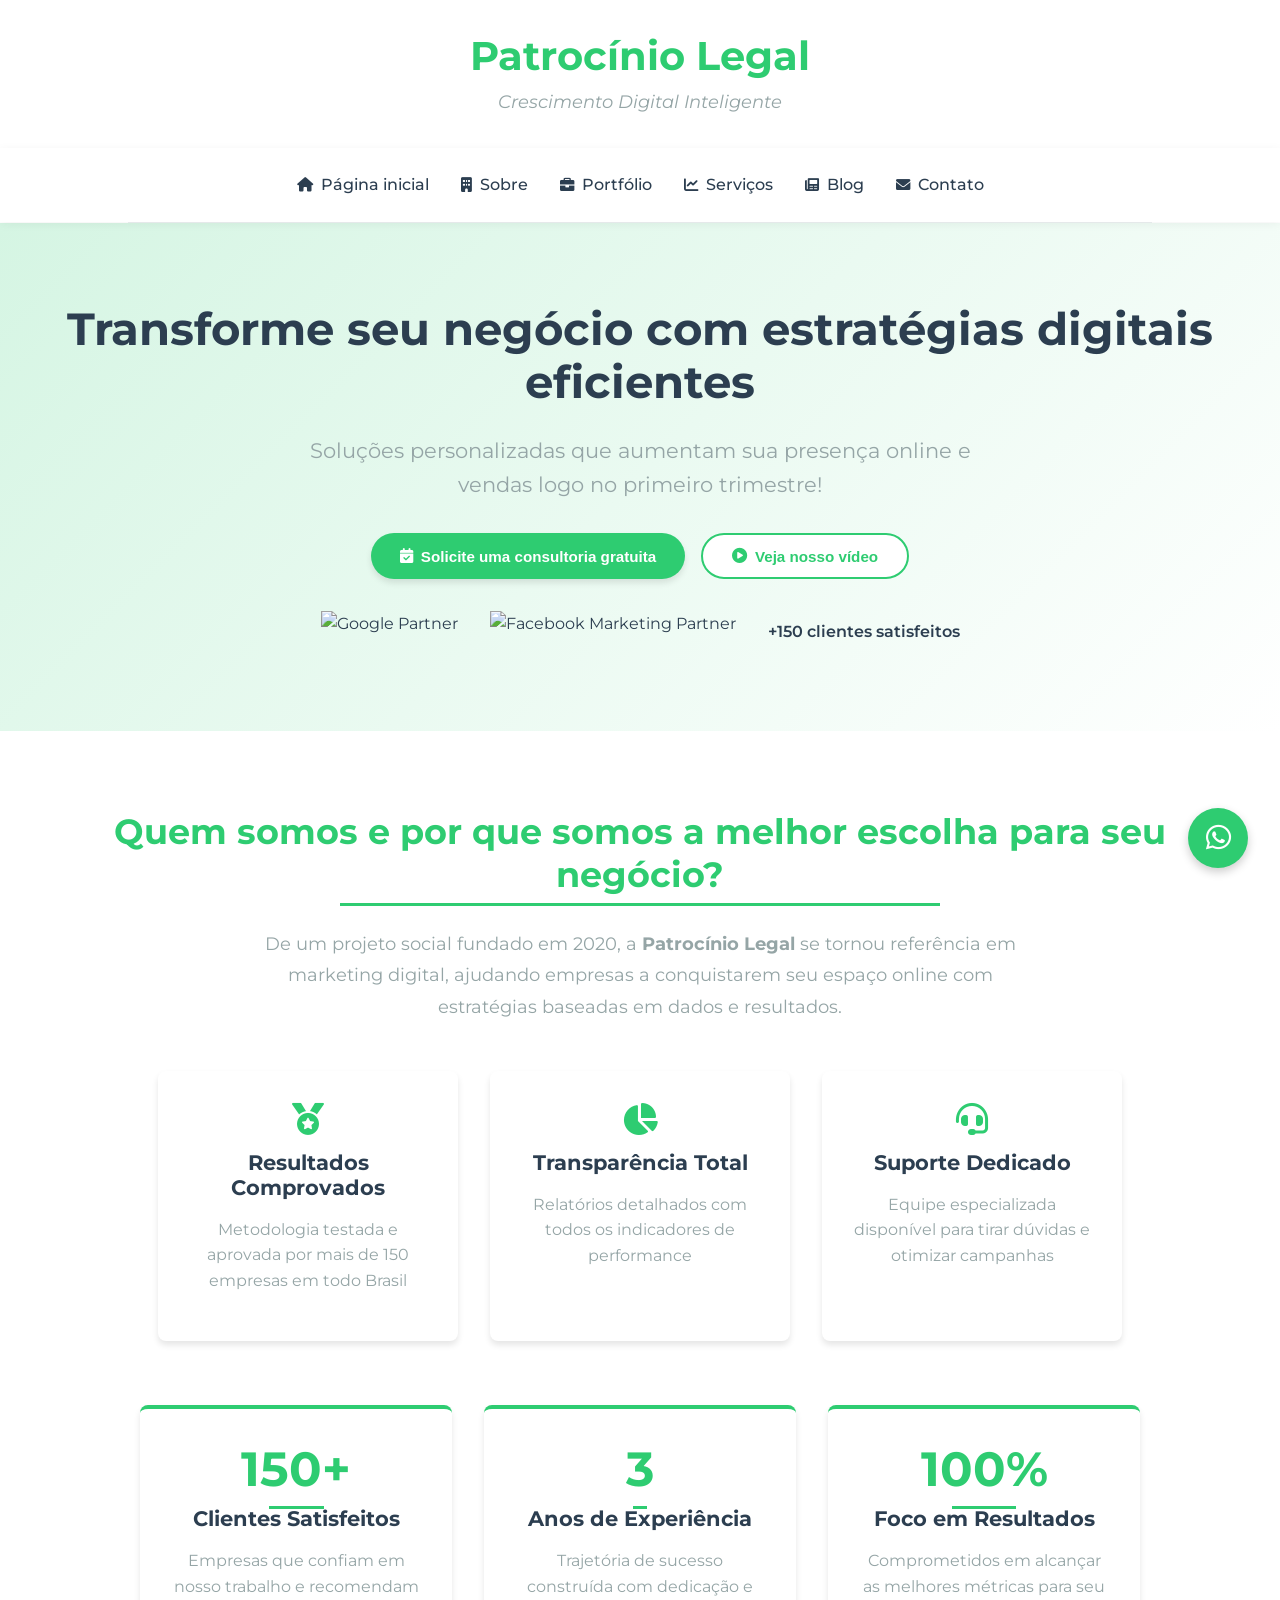
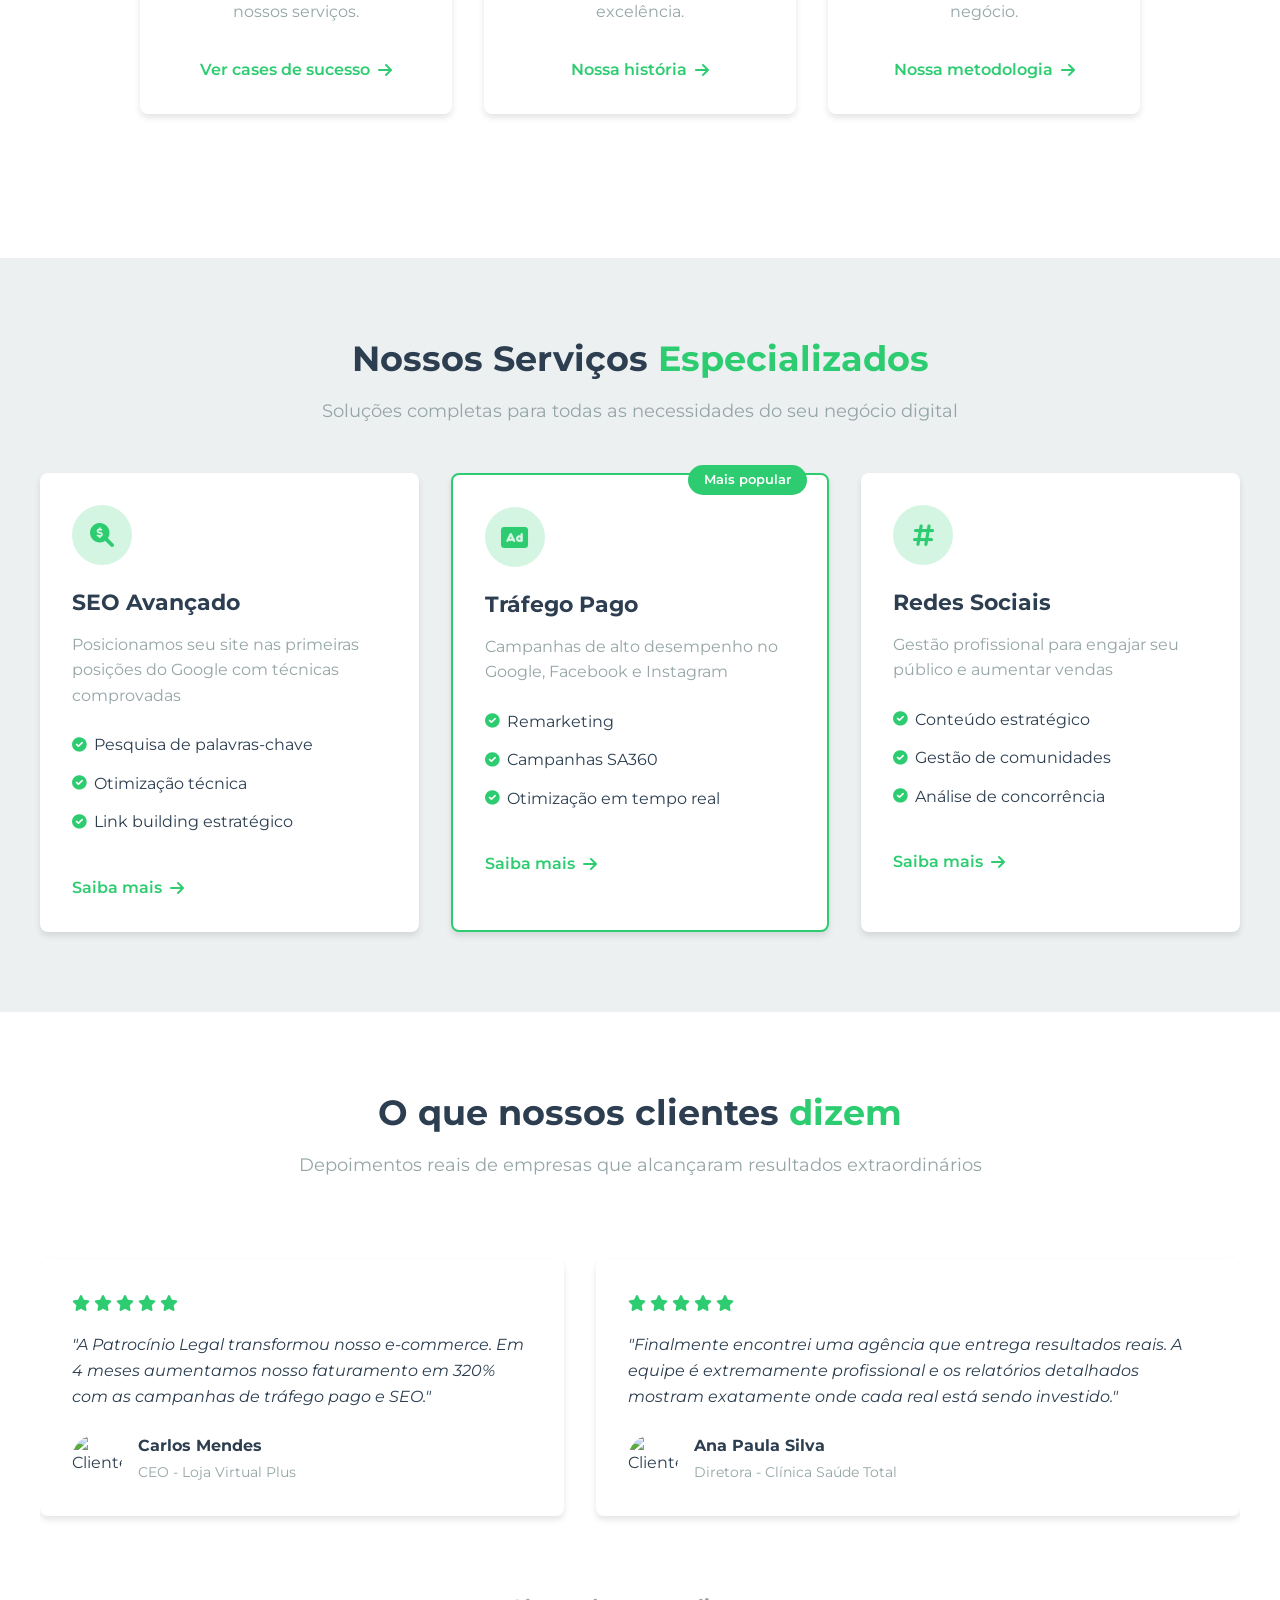
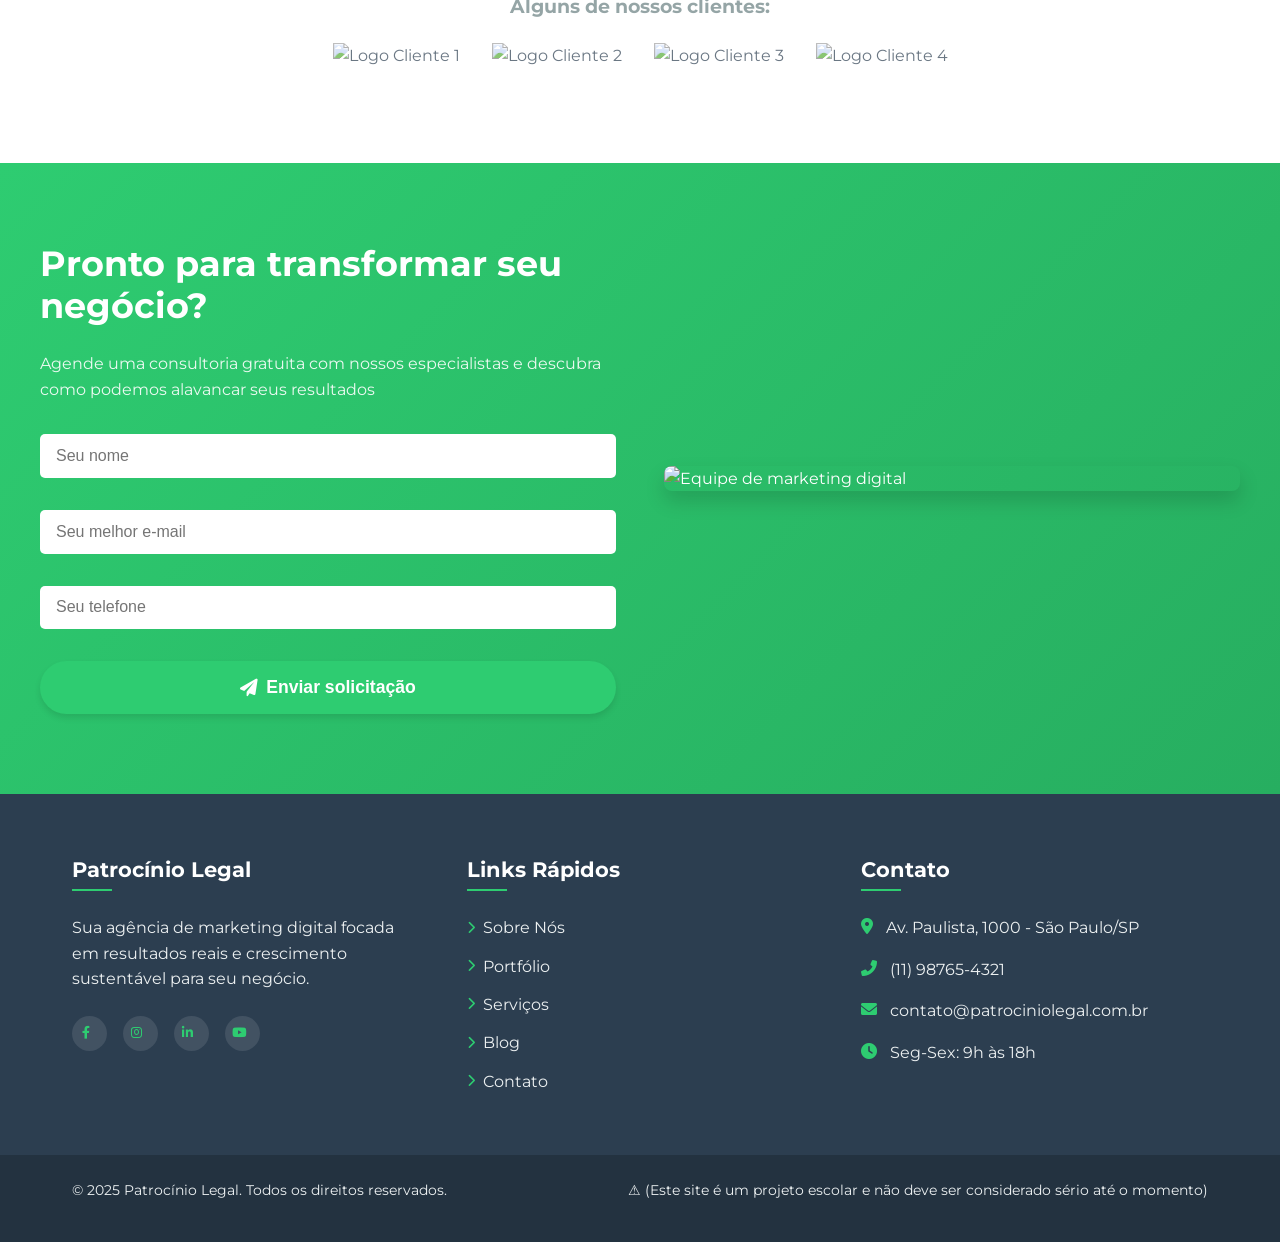
==== commit 97f48827: "Update index.html" ====
--- a/index.html
+++ b/index.html
@@ -13,7 +13,7 @@
         href="https://fonts.googleapis.com/css2?family=Montserrat:wght@400;500;600;700&family=Open+Sans:wght@400;600&display=swap"
         rel="stylesheet">
     <link rel="stylesheet" href="https://cdnjs.cloudflare.com/ajax/libs/font-awesome/6.0.0/css/all.min.css">
-    <link rel="stylesheet" href="/src/style/home.css">
+    <link rel="stylesheet" href="style/home.css">
 </head>
 
 <body>
@@ -40,8 +40,7 @@
     <section class="hero-banner">
         <div class="hero-content">
             <h1>Transforme seu negócio com estratégias digitais eficientes</h1>
-            <p class="hero-subtitle">Soluções personalizadas que aumentam em até 300% sua presença online e vendas no
-                primeiro trimestre</p>
+            <p class="hero-subtitle">Soluções personalizadas que aumentam sua presença online e vendas logo no primeiro trimestre!</p>
             <div class="hero-cta">
                 <button class="cta-button primary"><i class="fas fa-calendar-check"></i> Solicite uma consultoria
                     gratuita</button>
@@ -259,23 +258,12 @@
             </div>
 
             <div class="footer-column">
-                <h3>Serviços</h3>
-                <ul>
-                    <li><a href="#"><i class="fas fa-chevron-right"></i> Marketing Digital</a></li>
-                    <li><a href="#"><i class="fas fa-chevron-right"></i> SEO</a></li>
-                    <li><a href="#"><i class="fas fa-chevron-right"></i> Google Ads</a></li>
-                    <li><a href="#"><i class="fas fa-chevron-right"></i> Mídias Sociais</a></li>
-                    <li><a href="#"><i class="fas fa-chevron-right"></i> Criação de Sites</a></li>
-                </ul>
-            </div>
-
-            <div class="footer-column">
                 <h3>Links Rápidos</h3>
                 <ul>
                     <li><a href="#"><i class="fas fa-chevron-right"></i> Sobre Nós</a></li>
                     <li><a href="#"><i class="fas fa-chevron-right"></i> Portfólio</a></li>
+                    <li><a href="#"><i class="fas fa-chevron-right"></i> Serviços</a></li>
                     <li><a href="#"><i class="fas fa-chevron-right"></i> Blog</a></li>
-                    <li><a href="#"><i class="fas fa-chevron-right"></i> Depoimentos</a></li>
                     <li><a href="#"><i class="fas fa-chevron-right"></i> Contato</a></li>
                 </ul>
             </div>
@@ -293,11 +281,11 @@
 
         <div class="footer-bottom">
             <div class="footer-bottom-container">
-                <p>&copy; 2023 Patrocínio Legal. Todos os direitos reservados.</p>
-                <div class="footer-links">
+                <p>&copy; 2025 Patrocínio Legal. Todos os direitos reservados.</p><br><p>&#9888; (Este site é um projeto escolar e não deve ser considerado sério até o momento)</p>
+                <!-- <div class="footer-links">
                     <a href="#">Política de Privacidade</a>
                     <a href="#">Termos de Serviço</a>
-                </div>
+                </div> -->
             </div>
         </div>
     </footer>
@@ -309,4 +297,4 @@
     </div>
 </body>
 
-</html>+</html>
--- a/style/home.css
+++ b/style/home.css
@@ -0,0 +1,891 @@
+:root {
+  --verde-principal: #2ecc71;
+  --verde-escuro: #27ae60;
+  --verde-claro: #d5f5e3;
+  --cinza-escuro: #2c3e50;
+  --cinza-medio: #95a5a6;
+  --cinza-claro: #ecf0f1;
+  --branco: #ffffff;
+  --preto: #333333;
+  --sombra: 0 4px 6px rgba(0, 0, 0, 0.1);
+  --sombra-hover: 0 10px 20px rgba(0, 0, 0, 0.15);
+}
+
+* {
+  margin: 0;
+  padding: 0;
+  box-sizing: border-box;
+}
+
+body {
+  font-family: 'Montserrat', 'Open Sans', sans-serif;
+  line-height: 1.6;
+  color: var(--cinza-escuro);
+  background-color: var(--branco);
+  -webkit-font-smoothing: antialiased;
+}
+
+h1, h2, h3, h4 {
+  font-family: 'Montserrat', sans-serif;
+  font-weight: 700;
+  line-height: 1.2;
+}
+
+p {
+  margin-bottom: 1rem;
+  color: var(--cinza-medio);
+}
+
+a {
+  text-decoration: none;
+  color: var(--verde-principal);
+  transition: all 0.3s ease;
+}
+
+img {
+  max-width: 100%;
+  height: auto;
+}
+
+.header-app {
+  padding: 2rem 0;
+  text-align: center;
+  background-color: var(--branco);
+  box-shadow: 0 2px 10px rgba(0, 0, 0, 0.05);
+}
+
+.header-container {
+  max-width: 1200px;
+  margin: 0 auto;
+  padding: 0 20px;
+}
+
+.logo {
+  font-size: 2.5rem;
+  color: var(--verde-principal);
+  margin-bottom: 0.5rem;
+}
+
+.logo-container {
+  display: flex;
+  align-items: center;
+  gap: 1rem;
+}
+
+.logo-icon {
+  flex-shrink: 0;
+}
+
+.tagline {
+  display: block;
+  font-size: 1.1rem;
+  font-style: italic;
+  color: var(--cinza-medio);
+}
+
+.nav-app {
+  background-color: var(--branco);
+  position: sticky;
+  top: 0;
+  z-index: 100;
+  box-shadow: 0 2px 10px rgba(0, 0, 0, 0.05);
+}
+
+.nav-app ul {
+  display: flex;
+  justify-content: center;
+  list-style: none;
+  max-width: 1200px;
+  margin: 0 auto;
+  padding: 1rem;
+  flex-wrap: wrap;
+}
+
+.nav-app li {
+  margin: 0 1rem;
+}
+
+.nav-app a {
+  color: var(--cinza-escuro);
+  font-weight: 500;
+  padding: 0.5rem 0;
+  position: relative;
+  display: flex;
+  align-items: center;
+}
+
+.nav-app a i {
+  margin-right: 0.5rem;
+  font-size: 0.9rem;
+}
+
+.nav-app a::after {
+  content: '';
+  position: absolute;
+  width: 0;
+  height: 2px;
+  background: var(--verde-principal);
+  bottom: 0;
+  left: 0;
+  transition: width 0.3s ease;
+}
+
+.nav-app a:hover {
+  color: var(--verde-principal);
+}
+
+.nav-app a:hover::after {
+  width: 100%;
+}
+
+.divider {
+  height: 1px;
+  background-color: var(--cinza-claro);
+  width: 80%;
+  margin: 0 auto;
+}
+
+.hero-banner {
+  background: linear-gradient(135deg, var(--verde-claro), var(--branco));
+  padding: 5rem 2rem;
+  text-align: center;
+}
+
+.hero-content {
+  max-width: 1200px;
+  margin: 0 auto;
+}
+
+.hero-banner h1 {
+  font-size: 2.8rem;
+  margin-bottom: 1.5rem;
+  color: var(--cinza-escuro);
+}
+
+.hero-subtitle {
+  font-size: 1.3rem;
+  color: var(--cinza-medio);
+  max-width: 700px;
+  margin: 0 auto 2rem;
+}
+
+.hero-cta {
+  display: flex;
+  justify-content: center;
+  gap: 1rem;
+  margin-bottom: 2rem;
+  flex-wrap: wrap;
+}
+
+.trust-badges {
+  display: flex;
+  justify-content: center;
+  align-items: center;
+  gap: 2rem;
+  flex-wrap: wrap;
+}
+
+.trust-badges img {
+  height: 40px;
+  width: auto;
+}
+
+.trust-badges span {
+  font-weight: 600;
+  color: var(--cinza-escuro);
+}
+
+.cta-button {
+  display: inline-flex;
+  align-items: center;
+  justify-content: center;
+  padding: 0.8rem 1.8rem;
+  border-radius: 50px;
+  font-weight: 600;
+  transition: all 0.3s ease;
+  cursor: pointer;
+  border: none;
+  font-size: 0.95rem;
+}
+
+.cta-button i {
+  margin-right: 0.5rem;
+}
+
+.cta-button.primary {
+  background-color: var(--verde-principal);
+  color: var(--branco);
+  box-shadow: var(--sombra);
+}
+
+.cta-button.primary:hover {
+  background-color: var(--verde-escuro);
+  transform: translateY(-3px);
+  box-shadow: var(--sombra-hover);
+}
+
+.cta-button.secondary {
+  background-color: var(--branco);
+  color: var(--verde-principal);
+  border: 2px solid var(--verde-principal);
+}
+
+.cta-button.secondary:hover {
+  background-color: var(--verde-claro);
+  transform: translateY(-3px);
+}
+
+.cta-button.large {
+  padding: 1rem 2.5rem;
+  font-size: 1.1rem;
+}
+
+/* ===== SEÇÃO SOBRE ===== */
+.about-section {
+  padding: 5rem 2rem;
+  background-color: var(--branco);
+}
+
+.about-container {
+  max-width: 1200px;
+  margin: 0 auto;
+  text-align: center;
+}
+
+.about-section h2 {
+  font-size: 2.2rem;
+  color: var(--verde-principal);
+  margin-bottom: 2rem;
+  position: relative;
+  display: inline-block;
+}
+
+.about-section h2::after {
+  content: '';
+  position: absolute;
+  width: 50%;
+  height: 3px;
+  background: var(--verde-principal);
+  bottom: -10px;
+  left: 25%;
+}
+
+.about-intro {
+  font-size: 1.1rem;
+  max-width: 800px;
+  margin: 0 auto 3rem;
+  line-height: 1.8;
+}
+
+.about-highlights {
+  display: flex;
+  justify-content: center;
+  gap: 2rem;
+  margin: 3rem auto;
+  flex-wrap: wrap;
+}
+
+.highlight-card {
+  flex: 1;
+  min-width: 250px;
+  max-width: 300px;
+  padding: 2rem;
+  background: var(--branco);
+  border-radius: 8px;
+  box-shadow: var(--sombra);
+  transition: all 0.3s ease;
+}
+
+.highlight-card:hover {
+  transform: translateY(-10px);
+  box-shadow: var(--sombra-hover);
+}
+
+.highlight-card i {
+  font-size: 2rem;
+  color: var(--verde-principal);
+  margin-bottom: 1rem;
+}
+
+.highlight-card h3 {
+  font-size: 1.3rem;
+  margin-bottom: 1rem;
+  color: var(--cinza-escuro);
+}
+
+.container-metrics {
+  display: grid;
+  grid-template-columns: repeat(auto-fit, minmax(250px, 1fr));
+  gap: 2rem;
+  max-width: 1000px;
+  margin: 4rem auto;
+}
+
+.metric-card {
+  background: var(--branco);
+  padding: 2rem;
+  border-radius: 8px;
+  box-shadow: var(--sombra);
+  transition: all 0.3s ease;
+  text-align: center;
+  border-top: 4px solid var(--verde-principal);
+  position: relative;
+  overflow: hidden;
+}
+
+.metric-card:hover {
+  transform: translateY(-10px);
+  box-shadow: var(--sombra-hover);
+}
+
+.metric-card h2 {
+  font-size: 3rem;
+  color: var(--verde-principal);
+  margin-bottom: 0.5rem;
+}
+
+.metric-card h3 {
+  font-size: 1.3rem;
+  margin-bottom: 1rem;
+  color: var(--cinza-escuro);
+}
+
+.metric-link {
+  display: inline-flex;
+  align-items: center;
+  color: var(--verde-principal);
+  font-weight: 600;
+  margin-top: 1rem;
+}
+
+.metric-link i {
+  margin-left: 0.5rem;
+  transition: transform 0.3s ease;
+}
+
+.metric-link:hover i {
+  transform: translateX(5px);
+}
+
+/* ===== SERVIÇOS ===== */
+.services-section {
+  padding: 5rem 2rem;
+  background-color: var(--cinza-claro);
+}
+
+.services-container {
+  max-width: 1200px;
+  margin: 0 auto;
+  text-align: center;
+}
+
+.services-section h2 {
+  font-size: 2.2rem;
+  color: var(--cinza-escuro);
+  margin-bottom: 1rem;
+}
+
+.services-section h2 span {
+  color: var(--verde-principal);
+}
+
+.section-subtitle {
+  font-size: 1.1rem;
+  color: var(--cinza-medio);
+  max-width: 700px;
+  margin: 0 auto 3rem;
+}
+
+.services-grid {
+  display: grid;
+  grid-template-columns: repeat(auto-fit, minmax(300px, 1fr));
+  gap: 2rem;
+  margin-top: 2rem;
+}
+
+.service-card {
+  background: var(--branco);
+  padding: 2rem;
+  border-radius: 8px;
+  box-shadow: var(--sombra);
+  transition: all 0.3s ease;
+  position: relative;
+  text-align: left;
+}
+
+.service-card.featured {
+  border: 2px solid var(--verde-principal);
+}
+
+.service-icon {
+  width: 60px;
+  height: 60px;
+  background: var(--verde-claro);
+  border-radius: 50%;
+  display: flex;
+  align-items: center;
+  justify-content: center;
+  margin-bottom: 1.5rem;
+}
+
+.service-icon i {
+  font-size: 1.5rem;
+  color: var(--verde-principal);
+}
+
+.service-card h3 {
+  font-size: 1.4rem;
+  margin-bottom: 1rem;
+  color: var(--cinza-escuro);
+}
+
+.service-features {
+  list-style: none;
+  margin: 1.5rem 0;
+}
+
+.service-features li {
+  margin-bottom: 0.8rem;
+  display: flex;
+  align-items: center;
+}
+
+.service-features i {
+  color: var(--verde-principal);
+  margin-right: 0.5rem;
+  font-size: 0.9rem;
+}
+
+.service-link {
+  display: inline-flex;
+  align-items: center;
+  color: var(--verde-principal);
+  font-weight: 600;
+  margin-top: 1rem;
+}
+
+.service-link i {
+  margin-left: 0.5rem;
+  transition: transform 0.3s ease;
+}
+
+.service-link:hover i {
+  transform: translateX(5px);
+}
+
+.featured-badge {
+  position: absolute;
+  top: -10px;
+  right: 20px;
+  background: var(--verde-principal);
+  color: var(--branco);
+  padding: 0.3rem 1rem;
+  border-radius: 20px;
+  font-size: 0.8rem;
+  font-weight: 600;
+}
+
+/* ===== DEPOIMENTOS ===== */
+.testimonials-section {
+  padding: 5rem 2rem;
+  background: var(--branco);
+}
+
+.testimonials-container {
+  max-width: 1200px;
+  margin: 0 auto;
+  text-align: center;
+}
+
+.testimonials-section h2 {
+  font-size: 2.2rem;
+  color: var(--cinza-escuro);
+  margin-bottom: 1rem;
+}
+
+.testimonials-section h2 span {
+  color: var(--verde-principal);
+}
+
+.testimonials-slider {
+  display: flex;
+  gap: 2rem;
+  overflow-x: auto;
+  padding: 2rem 0;
+  scroll-snap-type: x mandatory;
+  -webkit-overflow-scrolling: touch;
+}
+
+.testimonial-card {
+  min-width: 350px;
+  background: var(--branco);
+  padding: 2rem;
+  border-radius: 8px;
+  box-shadow: var(--sombra);
+  text-align: left;
+  scroll-snap-align: start;
+}
+
+.testimonial-rating {
+  color: var(--verde-principal);
+  margin-bottom: 1rem;
+}
+
+.testimonial-text {
+  font-style: italic;
+  margin-bottom: 1.5rem;
+  color: var(--cinza-escuro);
+}
+
+.testimonial-author {
+  display: flex;
+  align-items: center;
+}
+
+.author-avatar {
+  width: 50px;
+  height: 50px;
+  border-radius: 50%;
+  object-fit: cover;
+  margin-right: 1rem;
+}
+
+.author-info strong {
+  display: block;
+  color: var(--cinza-escuro);
+}
+
+.author-info span {
+  font-size: 0.9rem;
+  color: var(--cinza-medio);
+}
+
+.companies-logos {
+  margin-top: 3rem;
+}
+
+.companies-logos h3 {
+  margin-bottom: 1.5rem;
+  color: var(--cinza-medio);
+}
+
+.logos-grid {
+  display: flex;
+  justify-content: center;
+  align-items: center;
+  flex-wrap: wrap;
+  gap: 2rem;
+}
+
+.logos-grid img {
+  height: 40px;
+  width: auto;
+  opacity: 0.7;
+  transition: opacity 0.3s ease;
+}
+
+.logos-grid img:hover {
+  opacity: 1;
+}
+
+.cta-section {
+  padding: 5rem 2rem;
+  background: linear-gradient(135deg, var(--verde-principal), var(--verde-escuro));
+  color: var(--branco);
+}
+
+.cta-container {
+  max-width: 1200px;
+  margin: 0 auto;
+  display: grid;
+  grid-template-columns: 1fr 1fr;
+  gap: 3rem;
+  align-items: center;
+}
+
+.cta-content h2 {
+  font-size: 2.2rem;
+  margin-bottom: 1.5rem;
+  color: var(--branco);
+}
+
+.cta-content p {
+  color: rgba(255, 255, 255, 0.9);
+  margin-bottom: 2rem;
+}
+
+.cta-form {
+  display: grid;
+  gap: 1rem;
+}
+
+.form-group {
+  margin-bottom: 1rem;
+}
+
+.form-group input {
+  width: 100%;
+  padding: 0.8rem 1rem;
+  border-radius: 5px;
+  border: none;
+  font-size: 1rem;
+}
+
+.cta-image {
+  border-radius: 8px;
+  overflow: hidden;
+  box-shadow: var(--sombra-hover);
+}
+
+.cta-image img {
+  width: 100%;
+  height: auto;
+  display: block;
+}
+
+.footer-app {
+  background: var(--cinza-escuro);
+  color: var(--branco);
+  padding-top: 4rem;
+}
+
+.footer-container {
+  max-width: 1200px;
+  margin: 0 auto;
+  padding: 0 2rem;
+  display: grid;
+  grid-template-columns: repeat(auto-fit, minmax(200px, 1fr));
+  gap: 3rem;
+}
+
+.footer-column h3 {
+  color: var(--branco);
+  margin-bottom: 1.5rem;
+  font-size: 1.3rem;
+  position: relative;
+  padding-bottom: 0.5rem;
+}
+
+.footer-column h3::after {
+  content: '';
+  position: absolute;
+  width: 40px;
+  height: 2px;
+  background: var(--verde-principal);
+  bottom: 0;
+  left: 0;
+}
+
+.footer-column p {
+  color: var(--cinza-claro);
+  margin-bottom: 1.5rem;
+}
+
+.social-links {
+  display: flex;
+  gap: 1rem;
+}
+
+.social-links a {
+  display: flex;
+  align-items: center;
+  justify-content: center;
+  width: 35px;
+  height: 35px;
+  background: rgba(255, 255, 255, 0.1);
+  border-radius: 50%;
+  color: var(--branco);
+  transition: all 0.3s ease;
+}
+
+.social-links a:hover {
+  background: var(--cinza-medio);
+  transform: translateY(-3px);
+}
+
+.footer-column ul {
+  list-style: none;
+}
+
+.footer-column li {
+  margin-bottom: 0.8rem;
+}
+
+.footer-column a {
+  color: var(--cinza-claro);
+  display: flex;
+  align-items: center;
+  transition: all 0.3s ease;
+}
+
+.footer-column a i {
+  margin-right: 0.5rem;
+  font-size: 0.8rem;
+  color: var(--verde-principal);
+}
+
+.footer-column a:hover {
+  color: var(--verde-principal);
+  padding-left: 5px;
+}
+
+.contact-info li {
+  display: flex;
+  align-items: flex-start;
+  margin-bottom: 1rem;
+  color: var(--cinza-claro);
+}
+
+.contact-info i {
+  margin-right: 0.8rem;
+  color: var(--verde-principal);
+  margin-top: 3px;
+}
+
+.footer-bottom {
+  background: rgba(0, 0, 0, 0.2);
+  padding: 1.5rem 0;
+  margin-top: 3rem;
+}
+
+.footer-bottom-container {
+  max-width: 1200px;
+  margin: 0 auto;
+  padding: 0 2rem;
+  display: flex;
+  justify-content: space-between;
+  align-items: center;
+  flex-wrap: wrap;
+}
+
+.footer-bottom p {
+  color: var(--cinza-claro);
+  font-size: 0.9rem;
+}
+
+.footer-links {
+  display: flex;
+  gap: 1.5rem;
+}
+
+.footer-links a {
+  color: var(--cinza-claro);
+  font-size: 0.9rem;
+}
+
+.footer-links a:hover {
+  color: var(--verde-principal);
+}
+
+.whatsapp-float {
+  position: fixed;
+  bottom: 2rem;
+  right: 2rem;
+}
+
+.whatsapp-float a {
+  display: flex;
+  align-items: center;
+  justify-content: center;
+  width: 60px;
+  height: 60px;
+  background: var(--verde-principal);
+  color: var(--branco);
+  border-radius: 50%;
+  font-size: 1.8rem;
+  box-shadow: 0 4px 10px rgba(0, 0, 0, 0.2);
+  transition: all 0.3s ease;
+}
+
+.whatsapp-float a:hover {
+  background: var(--verde-escuro);
+  transform: translateY(-5px);
+  box-shadow: 0 6px 15px rgba(0, 0, 0, 0.3);
+}
+
+/* ===== RESPONSIVIDADE ===== */
+@media (max-width: 992px) {
+  .cta-container {
+    grid-template-columns: 1fr;
+    text-align: center;
+  }
+  
+  .cta-image {
+    order: -1;
+    max-width: 500px;
+    margin: 0 auto;
+  }
+  
+  .hero-banner h1 {
+    font-size: 2.2rem;
+  }
+  
+  .hero-subtitle {
+    font-size: 1.1rem;
+  }
+}
+
+@media (max-width: 768px) {
+  .nav-app ul {
+    flex-direction: column;
+    align-items: center;
+    gap: 0.5rem;
+  }
+  
+  .hero-banner h1 {
+    font-size: 1.8rem;
+  }
+  
+  .hero-cta {
+    flex-direction: column;
+    align-items: center;
+  }
+  
+  .about-highlights {
+    flex-direction: column;
+    align-items: center;
+  }
+  
+  .highlight-card {
+    min-width: 100%;
+  }
+  
+  .testimonial-card {
+    min-width: 280px;
+  }
+  
+  .footer-bottom-container {
+    flex-direction: column;
+    gap: 1rem;
+    text-align: center;
+  }
+  
+  .footer-links {
+    justify-content: center;
+  }
+}
+
+@media (max-width: 480px) {
+  .logo {
+    font-size: 2rem;
+  }
+  
+  .hero-banner {
+    padding: 3rem 1rem;
+  }
+  
+  .services-grid {
+    grid-template-columns: 1fr;
+  }
+  
+  .whatsapp-float {
+    bottom: 1rem;
+    right: 1rem;
+  }
+  
+  .whatsapp-float a {
+    width: 50px;
+    height: 50px;
+    font-size: 1.5rem;
+  }
+}
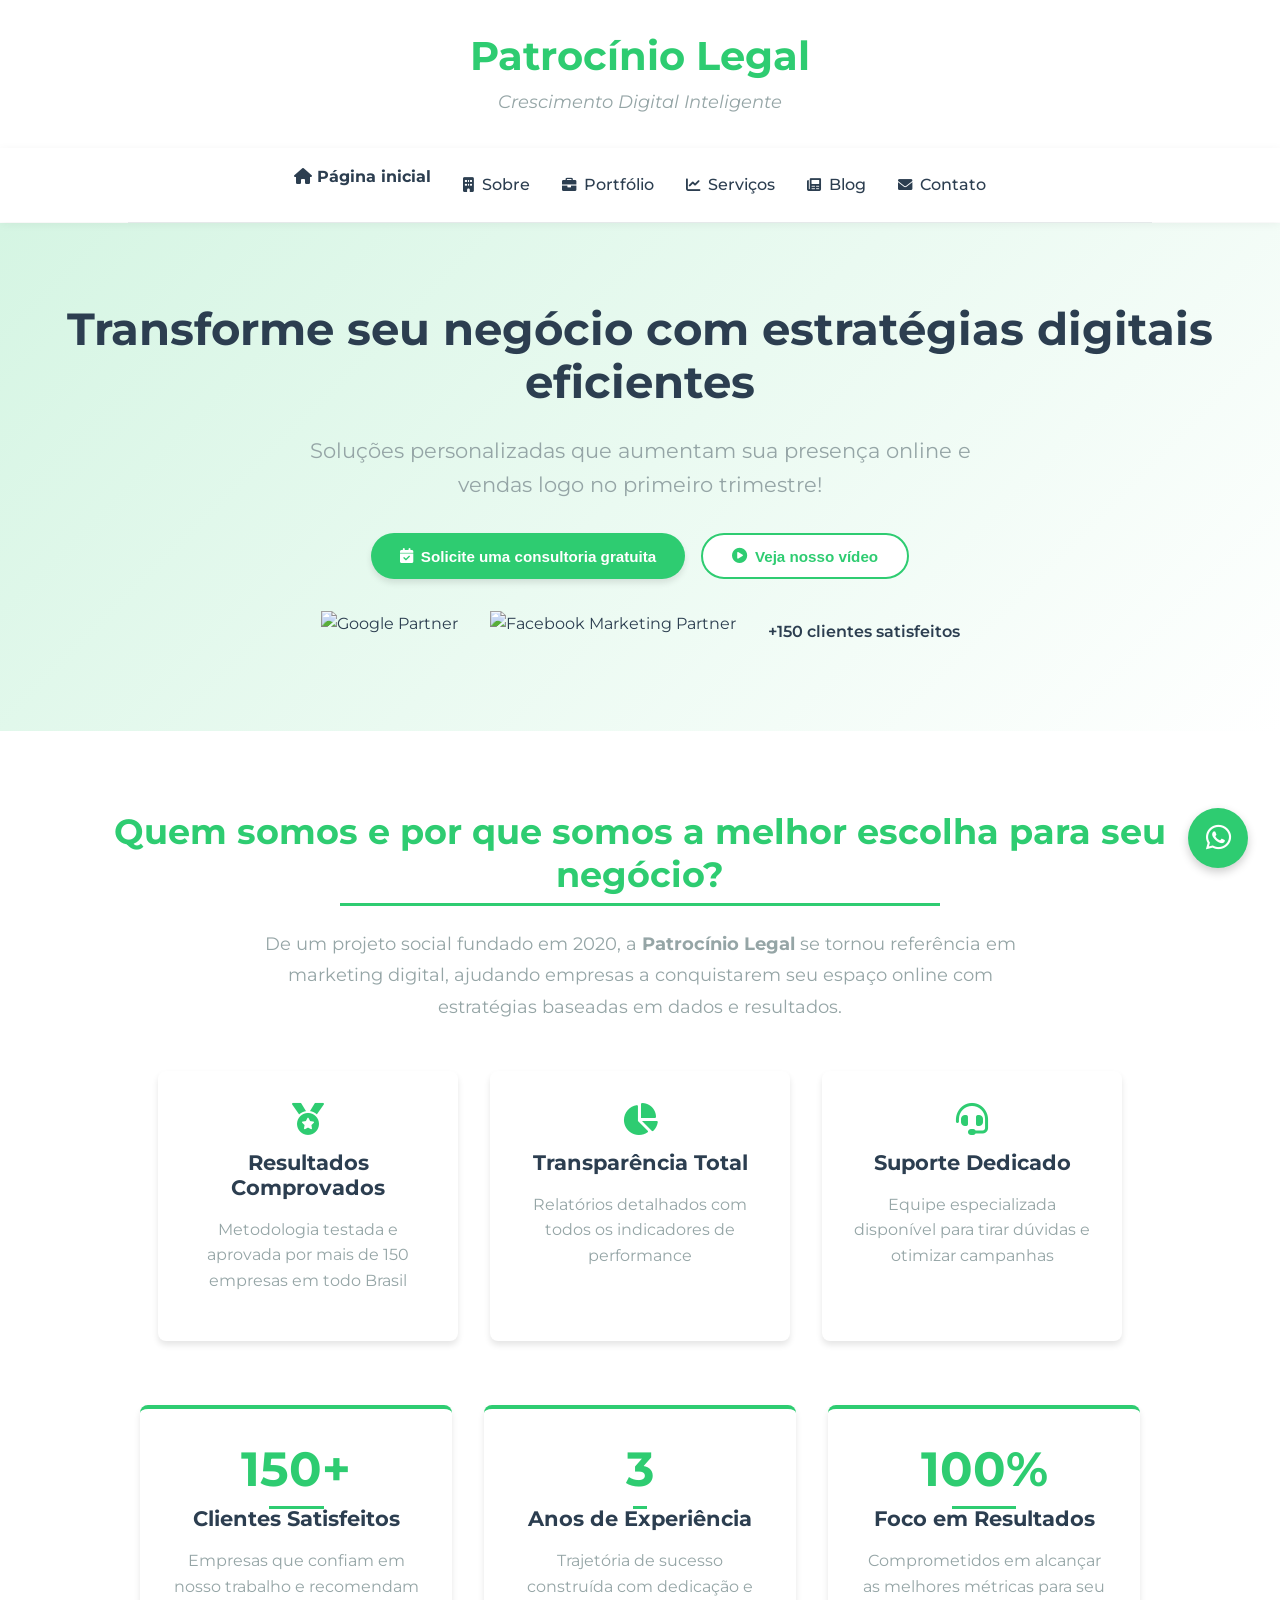
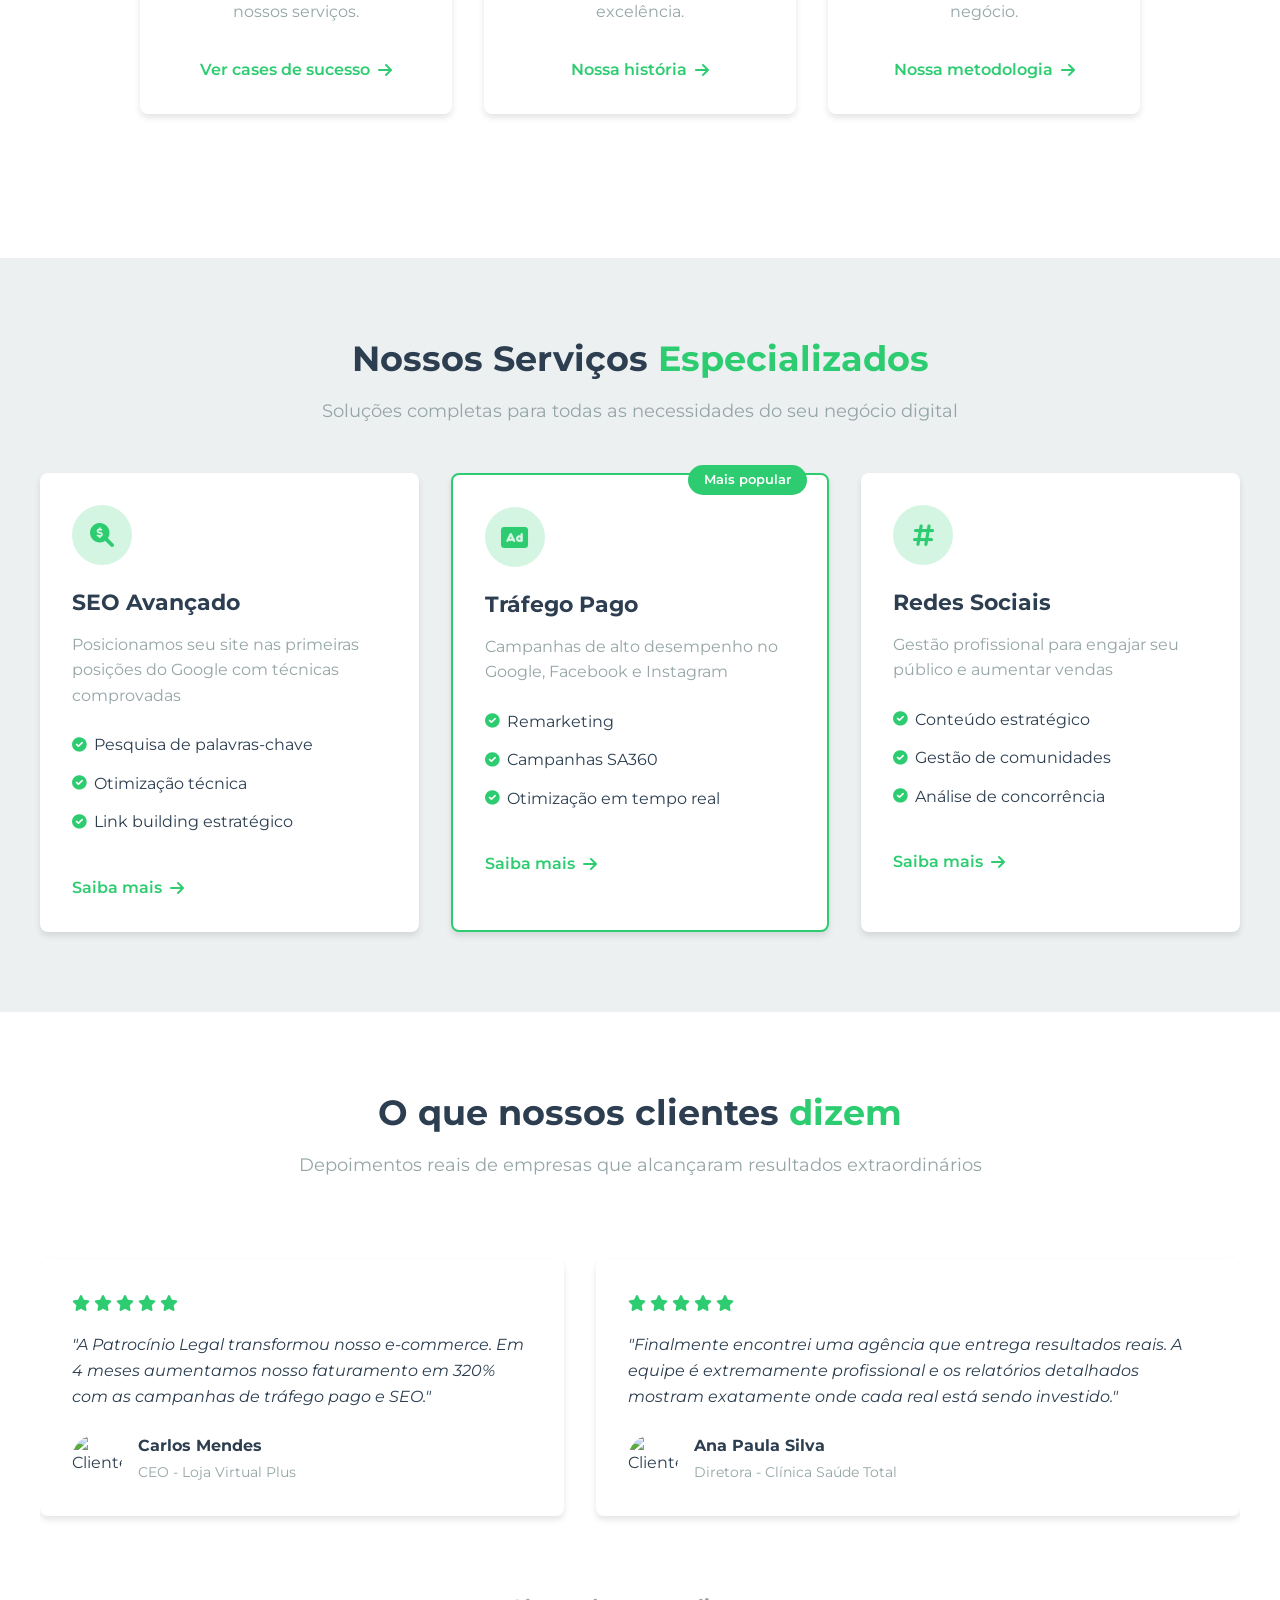
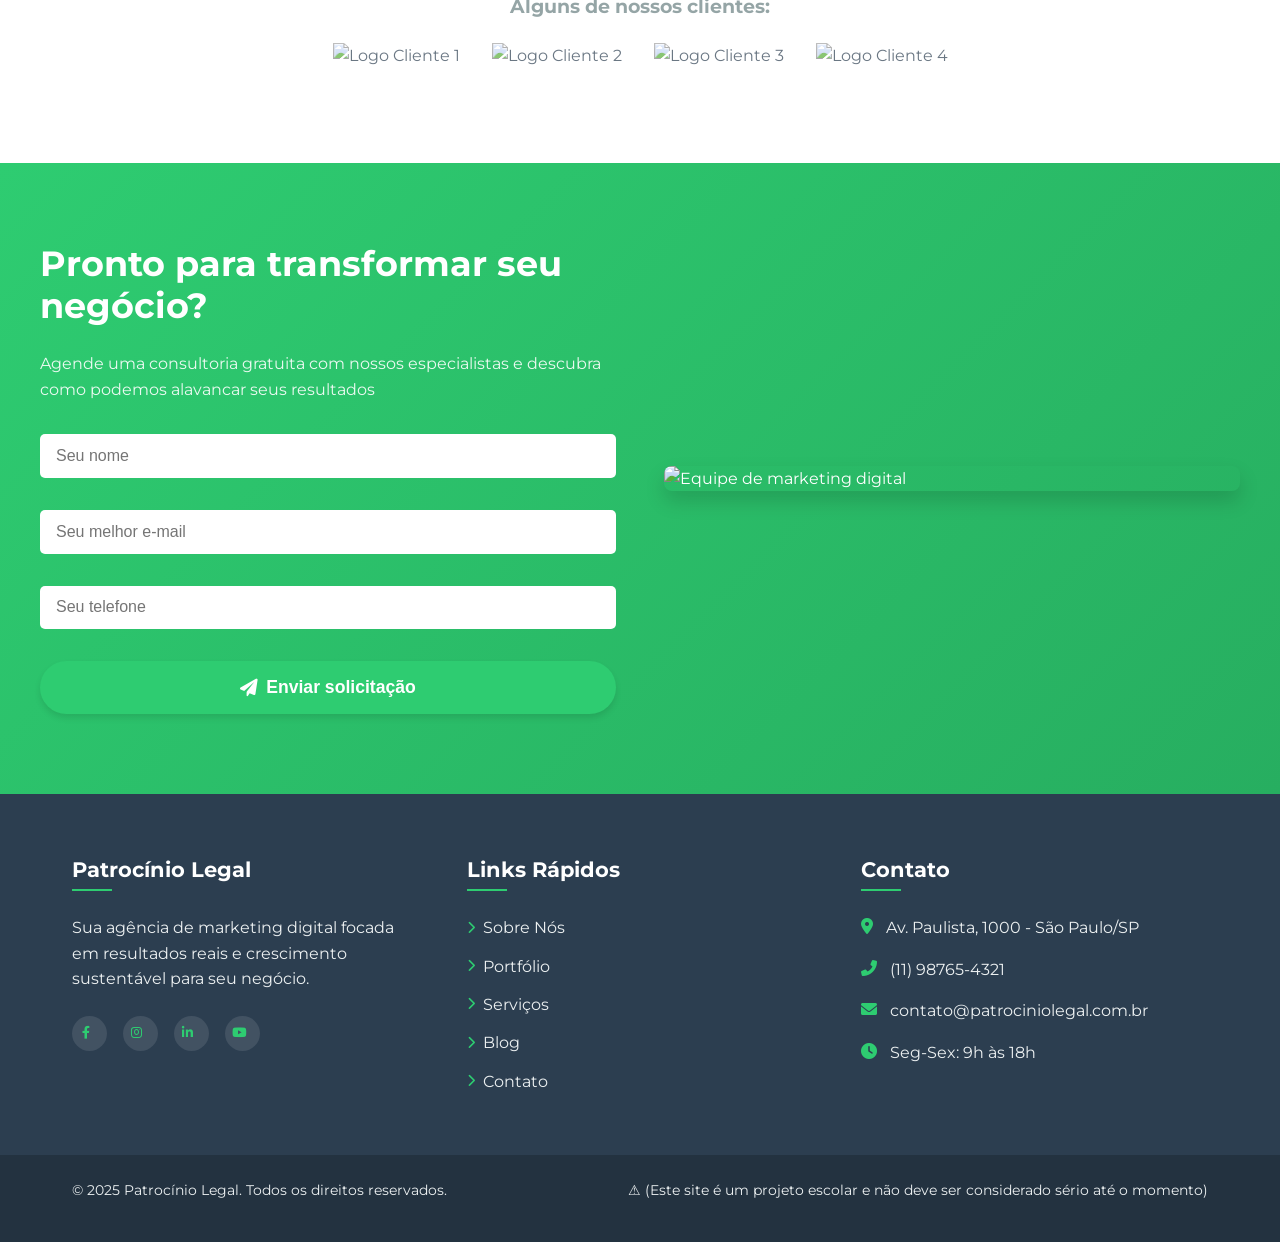
==== commit 780662f8: "Add files via upload" ====
--- a/index.html
+++ b/index.html
@@ -13,7 +13,7 @@
         href="https://fonts.googleapis.com/css2?family=Montserrat:wght@400;500;600;700&family=Open+Sans:wght@400;600&display=swap"
         rel="stylesheet">
     <link rel="stylesheet" href="https://cdnjs.cloudflare.com/ajax/libs/font-awesome/6.0.0/css/all.min.css">
-    <link rel="stylesheet" href="style/home.css">
+    <link rel="stylesheet" href="src/style/home.css">
 </head>
 
 <body>
@@ -26,12 +26,12 @@
 
     <nav class="nav-app">
         <ul>
-            <li><a href="index.html"><i class="fas fa-home"></i> Página inicial</a></li>
+            <li><i class="fas fa-home"></i><strong> Página inicial</strong></li>
             <li><a href="sobre.html"><i class="fas fa-building"></i> Sobre</a></li>
             <li><a href="portfolio.html"><i class="fas fa-briefcase"></i> Portfólio</a></li>
-            <li><a href="servicos.html"><i class="fas fa-chart-line"></i> Serviços</a></li>
+            <li><a href="src/serviços.html"><i class="fas fa-chart-line"></i> Serviços</a></li>
             <li><a href="blog.html"><i class="fas fa-newspaper"></i> Blog</a></li>
-            <li><a href="contato.html"><i class="fas fa-envelope"></i> Contato</a></li>
+            <li><a href="src/pagamento.html"><i class="fas fa-envelope"></i> Contato</a></li>
         </ul>
     </nav>
 
--- a/src/style/home.css
+++ b/src/style/home.css
@@ -0,0 +1,901 @@
+/* ===== VARIÁVEIS DE CORES E ESTILOS GLOBAIS ===== */
+:root {
+  --verde-principal: #2ecc71;
+  --verde-escuro: #27ae60;
+  --verde-claro: #d5f5e3;
+  --cinza-escuro: #2c3e50;
+  --cinza-medio: #95a5a6;
+  --cinza-claro: #ecf0f1;
+  --branco: #ffffff;
+  --preto: #333333;
+  --sombra: 0 4px 6px rgba(0, 0, 0, 0.1);
+  --sombra-hover: 0 10px 20px rgba(0, 0, 0, 0.15);
+}
+
+/* ===== RESET E ESTILOS BASE ===== */
+* {
+  margin: 0;
+  padding: 0;
+  box-sizing: border-box;
+}
+
+body {
+  font-family: 'Montserrat', 'Open Sans', sans-serif;
+  line-height: 1.6;
+  color: var(--cinza-escuro);
+  background-color: var(--branco);
+  -webkit-font-smoothing: antialiased;
+}
+
+h1, h2, h3, h4 {
+  font-family: 'Montserrat', sans-serif;
+  font-weight: 700;
+  line-height: 1.2;
+}
+
+p {
+  margin-bottom: 1rem;
+  color: var(--cinza-medio);
+}
+
+a {
+  text-decoration: none;
+  color: var(--verde-principal);
+  transition: all 0.3s ease;
+}
+
+img {
+  max-width: 100%;
+  height: auto;
+}
+
+/* ===== HEADER/NAVEGAÇÃO ===== */
+.header-app {
+  padding: 2rem 0;
+  text-align: center;
+  background-color: var(--branco);
+  box-shadow: 0 2px 10px rgba(0, 0, 0, 0.05);
+}
+
+.header-container {
+  max-width: 1200px;
+  margin: 0 auto;
+  padding: 0 20px;
+}
+
+.logo {
+  font-size: 2.5rem;
+  color: var(--verde-principal);
+  margin-bottom: 0.5rem;
+}
+
+.logo-container {
+  display: flex;
+  align-items: center;
+  gap: 1rem;
+}
+
+.logo-icon {
+  flex-shrink: 0;
+}
+
+.tagline {
+  display: block;
+  font-size: 1.1rem;
+  font-style: italic;
+  color: var(--cinza-medio);
+}
+
+.nav-app {
+  background-color: var(--branco);
+  position: sticky;
+  top: 0;
+  z-index: 100;
+  box-shadow: 0 2px 10px rgba(0, 0, 0, 0.05);
+}
+
+.nav-app ul {
+  display: flex;
+  justify-content: center;
+  list-style: none;
+  max-width: 1200px;
+  margin: 0 auto;
+  padding: 1rem;
+  flex-wrap: wrap;
+}
+
+.nav-app li {
+  margin: 0 1rem;
+}
+
+.nav-app a {
+  color: var(--cinza-escuro);
+  font-weight: 500;
+  padding: 0.5rem 0;
+  position: relative;
+  display: flex;
+  align-items: center;
+}
+
+.nav-app a i {
+  margin-right: 0.5rem;
+  font-size: 0.9rem;
+}
+
+.nav-app a::after {
+  content: '';
+  position: absolute;
+  width: 0;
+  height: 2px;
+  background: var(--verde-principal);
+  bottom: 0;
+  left: 0;
+  transition: width 0.3s ease;
+}
+
+.nav-app a:hover {
+  color: var(--verde-principal);
+}
+
+.nav-app a:hover::after {
+  width: 100%;
+}
+
+.divider {
+  height: 1px;
+  background-color: var(--cinza-claro);
+  width: 80%;
+  margin: 0 auto;
+}
+
+/* ===== HERO BANNER ===== */
+.hero-banner {
+  background: linear-gradient(135deg, var(--verde-claro), var(--branco));
+  padding: 5rem 2rem;
+  text-align: center;
+}
+
+.hero-content {
+  max-width: 1200px;
+  margin: 0 auto;
+}
+
+.hero-banner h1 {
+  font-size: 2.8rem;
+  margin-bottom: 1.5rem;
+  color: var(--cinza-escuro);
+}
+
+.hero-subtitle {
+  font-size: 1.3rem;
+  color: var(--cinza-medio);
+  max-width: 700px;
+  margin: 0 auto 2rem;
+}
+
+.hero-cta {
+  display: flex;
+  justify-content: center;
+  gap: 1rem;
+  margin-bottom: 2rem;
+  flex-wrap: wrap;
+}
+
+.trust-badges {
+  display: flex;
+  justify-content: center;
+  align-items: center;
+  gap: 2rem;
+  flex-wrap: wrap;
+}
+
+.trust-badges img {
+  height: 40px;
+  width: auto;
+}
+
+.trust-badges span {
+  font-weight: 600;
+  color: var(--cinza-escuro);
+}
+
+/* ===== BOTÕES CTA ===== */
+.cta-button {
+  display: inline-flex;
+  align-items: center;
+  justify-content: center;
+  padding: 0.8rem 1.8rem;
+  border-radius: 50px;
+  font-weight: 600;
+  transition: all 0.3s ease;
+  cursor: pointer;
+  border: none;
+  font-size: 0.95rem;
+}
+
+.cta-button i {
+  margin-right: 0.5rem;
+}
+
+.cta-button.primary {
+  background-color: var(--verde-principal);
+  color: var(--branco);
+  box-shadow: var(--sombra);
+}
+
+.cta-button.primary:hover {
+  background-color: var(--verde-escuro);
+  transform: translateY(-3px);
+  box-shadow: var(--sombra-hover);
+}
+
+.cta-button.secondary {
+  background-color: var(--branco);
+  color: var(--verde-principal);
+  border: 2px solid var(--verde-principal);
+}
+
+.cta-button.secondary:hover {
+  background-color: var(--verde-claro);
+  transform: translateY(-3px);
+}
+
+.cta-button.large {
+  padding: 1rem 2.5rem;
+  font-size: 1.1rem;
+}
+
+/* ===== SEÇÃO SOBRE ===== */
+.about-section {
+  padding: 5rem 2rem;
+  background-color: var(--branco);
+}
+
+.about-container {
+  max-width: 1200px;
+  margin: 0 auto;
+  text-align: center;
+}
+
+.about-section h2 {
+  font-size: 2.2rem;
+  color: var(--verde-principal);
+  margin-bottom: 2rem;
+  position: relative;
+  display: inline-block;
+}
+
+.about-section h2::after {
+  content: '';
+  position: absolute;
+  width: 50%;
+  height: 3px;
+  background: var(--verde-principal);
+  bottom: -10px;
+  left: 25%;
+}
+
+.about-intro {
+  font-size: 1.1rem;
+  max-width: 800px;
+  margin: 0 auto 3rem;
+  line-height: 1.8;
+}
+
+.about-highlights {
+  display: flex;
+  justify-content: center;
+  gap: 2rem;
+  margin: 3rem auto;
+  flex-wrap: wrap;
+}
+
+.highlight-card {
+  flex: 1;
+  min-width: 250px;
+  max-width: 300px;
+  padding: 2rem;
+  background: var(--branco);
+  border-radius: 8px;
+  box-shadow: var(--sombra);
+  transition: all 0.3s ease;
+}
+
+.highlight-card:hover {
+  transform: translateY(-10px);
+  box-shadow: var(--sombra-hover);
+}
+
+.highlight-card i {
+  font-size: 2rem;
+  color: var(--verde-principal);
+  margin-bottom: 1rem;
+}
+
+.highlight-card h3 {
+  font-size: 1.3rem;
+  margin-bottom: 1rem;
+  color: var(--cinza-escuro);
+}
+
+/* ===== MÉTRICAS ===== */
+.container-metrics {
+  display: grid;
+  grid-template-columns: repeat(auto-fit, minmax(250px, 1fr));
+  gap: 2rem;
+  max-width: 1000px;
+  margin: 4rem auto;
+}
+
+.metric-card {
+  background: var(--branco);
+  padding: 2rem;
+  border-radius: 8px;
+  box-shadow: var(--sombra);
+  transition: all 0.3s ease;
+  text-align: center;
+  border-top: 4px solid var(--verde-principal);
+  position: relative;
+  overflow: hidden;
+}
+
+.metric-card:hover {
+  transform: translateY(-10px);
+  box-shadow: var(--sombra-hover);
+}
+
+.metric-card h2 {
+  font-size: 3rem;
+  color: var(--verde-principal);
+  margin-bottom: 0.5rem;
+}
+
+.metric-card h3 {
+  font-size: 1.3rem;
+  margin-bottom: 1rem;
+  color: var(--cinza-escuro);
+}
+
+.metric-link {
+  display: inline-flex;
+  align-items: center;
+  color: var(--verde-principal);
+  font-weight: 600;
+  margin-top: 1rem;
+}
+
+.metric-link i {
+  margin-left: 0.5rem;
+  transition: transform 0.3s ease;
+}
+
+.metric-link:hover i {
+  transform: translateX(5px);
+}
+
+/* ===== SEÇÃO DE SERVIÇOS ===== */
+.services-section {
+  padding: 5rem 2rem;
+  background-color: var(--cinza-claro);
+}
+
+.services-container {
+  max-width: 1200px;
+  margin: 0 auto;
+  text-align: center;
+}
+
+.services-section h2 {
+  font-size: 2.2rem;
+  color: var(--cinza-escuro);
+  margin-bottom: 1rem;
+}
+
+.services-section h2 span {
+  color: var(--verde-principal);
+}
+
+.section-subtitle {
+  font-size: 1.1rem;
+  color: var(--cinza-medio);
+  max-width: 700px;
+  margin: 0 auto 3rem;
+}
+
+.services-grid {
+  display: grid;
+  grid-template-columns: repeat(auto-fit, minmax(300px, 1fr));
+  gap: 2rem;
+  margin-top: 2rem;
+}
+
+.service-card {
+  background: var(--branco);
+  padding: 2rem;
+  border-radius: 8px;
+  box-shadow: var(--sombra);
+  transition: all 0.3s ease;
+  position: relative;
+  text-align: left;
+}
+
+.service-card.featured {
+  border: 2px solid var(--verde-principal);
+}
+
+.service-icon {
+  width: 60px;
+  height: 60px;
+  background: var(--verde-claro);
+  border-radius: 50%;
+  display: flex;
+  align-items: center;
+  justify-content: center;
+  margin-bottom: 1.5rem;
+}
+
+.service-icon i {
+  font-size: 1.5rem;
+  color: var(--verde-principal);
+}
+
+.service-card h3 {
+  font-size: 1.4rem;
+  margin-bottom: 1rem;
+  color: var(--cinza-escuro);
+}
+
+.service-features {
+  list-style: none;
+  margin: 1.5rem 0;
+}
+
+.service-features li {
+  margin-bottom: 0.8rem;
+  display: flex;
+  align-items: center;
+}
+
+.service-features i {
+  color: var(--verde-principal);
+  margin-right: 0.5rem;
+  font-size: 0.9rem;
+}
+
+.service-link {
+  display: inline-flex;
+  align-items: center;
+  color: var(--verde-principal);
+  font-weight: 600;
+  margin-top: 1rem;
+}
+
+.service-link i {
+  margin-left: 0.5rem;
+  transition: transform 0.3s ease;
+}
+
+.service-link:hover i {
+  transform: translateX(5px);
+}
+
+.featured-badge {
+  position: absolute;
+  top: -10px;
+  right: 20px;
+  background: var(--verde-principal);
+  color: var(--branco);
+  padding: 0.3rem 1rem;
+  border-radius: 20px;
+  font-size: 0.8rem;
+  font-weight: 600;
+}
+
+/* ===== SEÇÃO DE DEPOIMENTOS ===== */
+.testimonials-section {
+  padding: 5rem 2rem;
+  background: var(--branco);
+}
+
+.testimonials-container {
+  max-width: 1200px;
+  margin: 0 auto;
+  text-align: center;
+}
+
+.testimonials-section h2 {
+  font-size: 2.2rem;
+  color: var(--cinza-escuro);
+  margin-bottom: 1rem;
+}
+
+.testimonials-section h2 span {
+  color: var(--verde-principal);
+}
+
+.testimonials-slider {
+  display: flex;
+  gap: 2rem;
+  overflow-x: auto;
+  padding: 2rem 0;
+  scroll-snap-type: x mandatory;
+  -webkit-overflow-scrolling: touch;
+}
+
+.testimonial-card {
+  min-width: 350px;
+  background: var(--branco);
+  padding: 2rem;
+  border-radius: 8px;
+  box-shadow: var(--sombra);
+  text-align: left;
+  scroll-snap-align: start;
+}
+
+.testimonial-rating {
+  color: var(--verde-principal);
+  margin-bottom: 1rem;
+}
+
+.testimonial-text {
+  font-style: italic;
+  margin-bottom: 1.5rem;
+  color: var(--cinza-escuro);
+}
+
+.testimonial-author {
+  display: flex;
+  align-items: center;
+}
+
+.author-avatar {
+  width: 50px;
+  height: 50px;
+  border-radius: 50%;
+  object-fit: cover;
+  margin-right: 1rem;
+}
+
+.author-info strong {
+  display: block;
+  color: var(--cinza-escuro);
+}
+
+.author-info span {
+  font-size: 0.9rem;
+  color: var(--cinza-medio);
+}
+
+/* ===== LOGOS DE EMPRESAS ===== */
+.companies-logos {
+  margin-top: 3rem;
+}
+
+.companies-logos h3 {
+  margin-bottom: 1.5rem;
+  color: var(--cinza-medio);
+}
+
+.logos-grid {
+  display: flex;
+  justify-content: center;
+  align-items: center;
+  flex-wrap: wrap;
+  gap: 2rem;
+}
+
+.logos-grid img {
+  height: 40px;
+  width: auto;
+  opacity: 0.7;
+  transition: opacity 0.3s ease;
+}
+
+.logos-grid img:hover {
+  opacity: 1;
+}
+
+/* ===== SEÇÃO CTA ===== */
+.cta-section {
+  padding: 5rem 2rem;
+  background: linear-gradient(135deg, var(--verde-principal), var(--verde-escuro));
+  color: var(--branco);
+}
+
+.cta-container {
+  max-width: 1200px;
+  margin: 0 auto;
+  display: grid;
+  grid-template-columns: 1fr 1fr;
+  gap: 3rem;
+  align-items: center;
+}
+
+.cta-content h2 {
+  font-size: 2.2rem;
+  margin-bottom: 1.5rem;
+  color: var(--branco);
+}
+
+.cta-content p {
+  color: rgba(255, 255, 255, 0.9);
+  margin-bottom: 2rem;
+}
+
+.cta-form {
+  display: grid;
+  gap: 1rem;
+}
+
+.form-group {
+  margin-bottom: 1rem;
+}
+
+.form-group input {
+  width: 100%;
+  padding: 0.8rem 1rem;
+  border-radius: 5px;
+  border: none;
+  font-size: 1rem;
+}
+
+.cta-image {
+  border-radius: 8px;
+  overflow: hidden;
+  box-shadow: var(--sombra-hover);
+}
+
+.cta-image img {
+  width: 100%;
+  height: auto;
+  display: block;
+}
+
+/* ===== FOOTER ===== */
+.footer-app {
+  background: var(--cinza-escuro);
+  color: var(--branco);
+  padding-top: 4rem;
+}
+
+.footer-container {
+  max-width: 1200px;
+  margin: 0 auto;
+  padding: 0 2rem;
+  display: grid;
+  grid-template-columns: repeat(auto-fit, minmax(200px, 1fr));
+  gap: 3rem;
+}
+
+.footer-column h3 {
+  color: var(--branco);
+  margin-bottom: 1.5rem;
+  font-size: 1.3rem;
+  position: relative;
+  padding-bottom: 0.5rem;
+}
+
+.footer-column h3::after {
+  content: '';
+  position: absolute;
+  width: 40px;
+  height: 2px;
+  background: var(--verde-principal);
+  bottom: 0;
+  left: 0;
+}
+
+.footer-column p {
+  color: var(--cinza-claro);
+  margin-bottom: 1.5rem;
+}
+
+.social-links {
+  display: flex;
+  gap: 1rem;
+}
+
+.social-links a {
+  display: flex;
+  align-items: center;
+  justify-content: center;
+  width: 35px;
+  height: 35px;
+  background: rgba(255, 255, 255, 0.1);
+  border-radius: 50%;
+  color: var(--branco);
+  transition: all 0.3s ease;
+}
+
+.social-links a:hover {
+  background: var(--cinza-medio);
+  transform: translateY(-3px);
+}
+
+.footer-column ul {
+  list-style: none;
+}
+
+.footer-column li {
+  margin-bottom: 0.8rem;
+}
+
+.footer-column a {
+  color: var(--cinza-claro);
+  display: flex;
+  align-items: center;
+  transition: all 0.3s ease;
+}
+
+.footer-column a i {
+  margin-right: 0.5rem;
+  font-size: 0.8rem;
+  color: var(--verde-principal);
+}
+
+.footer-column a:hover {
+  color: var(--verde-principal);
+  padding-left: 5px;
+}
+
+.contact-info li {
+  display: flex;
+  align-items: flex-start;
+  margin-bottom: 1rem;
+  color: var(--cinza-claro);
+}
+
+.contact-info i {
+  margin-right: 0.8rem;
+  color: var(--verde-principal);
+  margin-top: 3px;
+}
+
+.footer-bottom {
+  background: rgba(0, 0, 0, 0.2);
+  padding: 1.5rem 0;
+  margin-top: 3rem;
+}
+
+.footer-bottom-container {
+  max-width: 1200px;
+  margin: 0 auto;
+  padding: 0 2rem;
+  display: flex;
+  justify-content: space-between;
+  align-items: center;
+  flex-wrap: wrap;
+}
+
+.footer-bottom p {
+  color: var(--cinza-claro);
+  font-size: 0.9rem;
+}
+
+.footer-links {
+  display: flex;
+  gap: 1.5rem;
+}
+
+.footer-links a {
+  color: var(--cinza-claro);
+  font-size: 0.9rem;
+}
+
+.footer-links a:hover {
+  color: var(--verde-principal);
+}
+
+/* ===== BOTÃO FLUTUANTE WHATSAPP ===== */
+.whatsapp-float {
+  position: fixed;
+  bottom: 2rem;
+  right: 2rem;
+}
+
+.whatsapp-float a {
+  display: flex;
+  align-items: center;
+  justify-content: center;
+  width: 60px;
+  height: 60px;
+  background: var(--verde-principal);
+  color: var(--branco);
+  border-radius: 50%;
+  font-size: 1.8rem;
+  box-shadow: 0 4px 10px rgba(0, 0, 0, 0.2);
+  transition: all 0.3s ease;
+}
+
+.whatsapp-float a:hover {
+  background: var(--verde-escuro);
+  transform: translateY(-5px);
+  box-shadow: 0 6px 15px rgba(0, 0, 0, 0.3);
+}
+
+/* ===== MEDIA QUERIES (RESPONSIVIDADE) ===== */
+@media (max-width: 992px) {
+  .cta-container {
+    grid-template-columns: 1fr;
+    text-align: center;
+  }
+  
+  .cta-image {
+    order: -1;
+    max-width: 500px;
+    margin: 0 auto;
+  }
+  
+  .hero-banner h1 {
+    font-size: 2.2rem;
+  }
+  
+  .hero-subtitle {
+    font-size: 1.1rem;
+  }
+}
+
+@media (max-width: 768px) {
+  .nav-app ul {
+    flex-direction: column;
+    align-items: center;
+    gap: 0.5rem;
+  }
+  
+  .hero-banner h1 {
+    font-size: 1.8rem;
+  }
+  
+  .hero-cta {
+    flex-direction: column;
+    align-items: center;
+  }
+  
+  .about-highlights {
+    flex-direction: column;
+    align-items: center;
+  }
+  
+  .highlight-card {
+    min-width: 100%;
+  }
+  
+  .testimonial-card {
+    min-width: 280px;
+  }
+  
+  .footer-bottom-container {
+    flex-direction: column;
+    gap: 1rem;
+    text-align: center;
+  }
+  
+  .footer-links {
+    justify-content: center;
+  }
+}
+
+@media (max-width: 480px) {
+  .logo {
+    font-size: 2rem;
+  }
+  
+  .hero-banner {
+    padding: 3rem 1rem;
+  }
+  
+  .services-grid {
+    grid-template-columns: 1fr;
+  }
+  
+  .whatsapp-float {
+    bottom: 1rem;
+    right: 1rem;
+  }
+  
+  .whatsapp-float a {
+    width: 50px;
+    height: 50px;
+    font-size: 1.5rem;
+  }
+}
